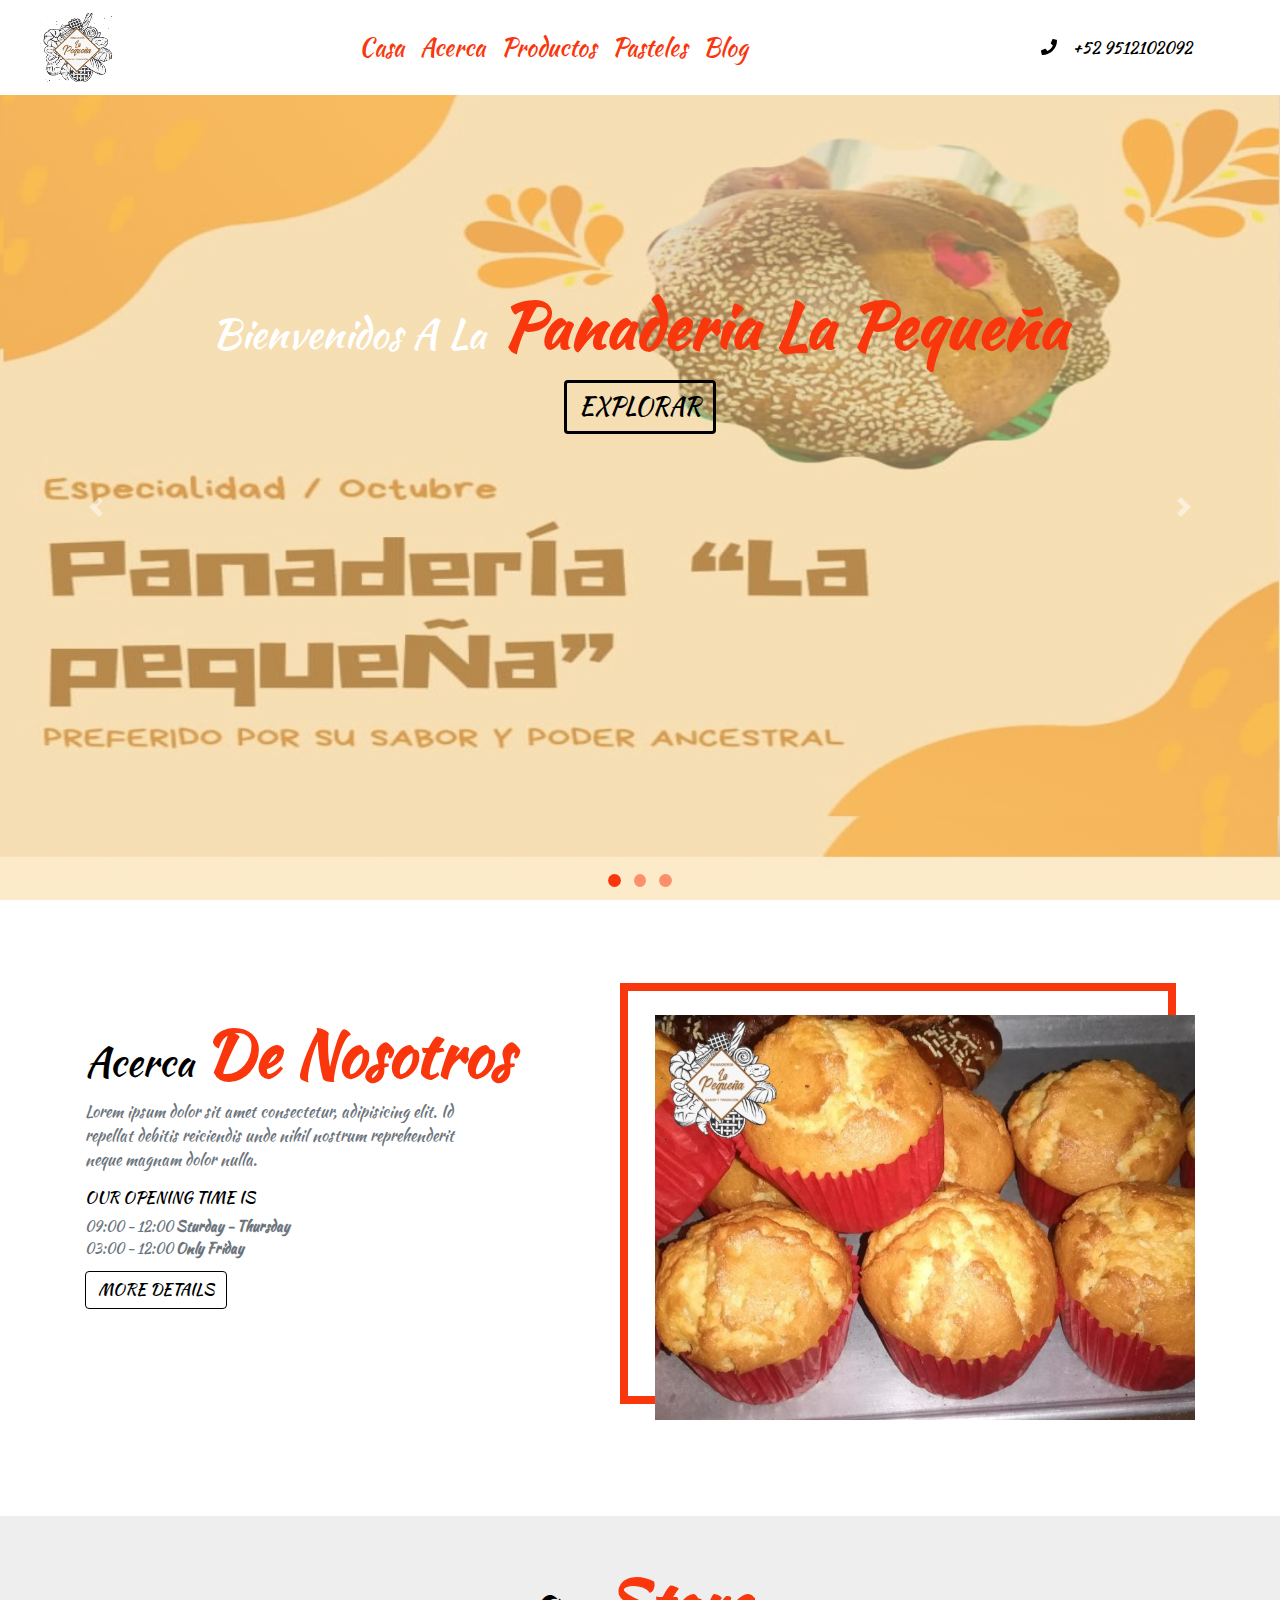
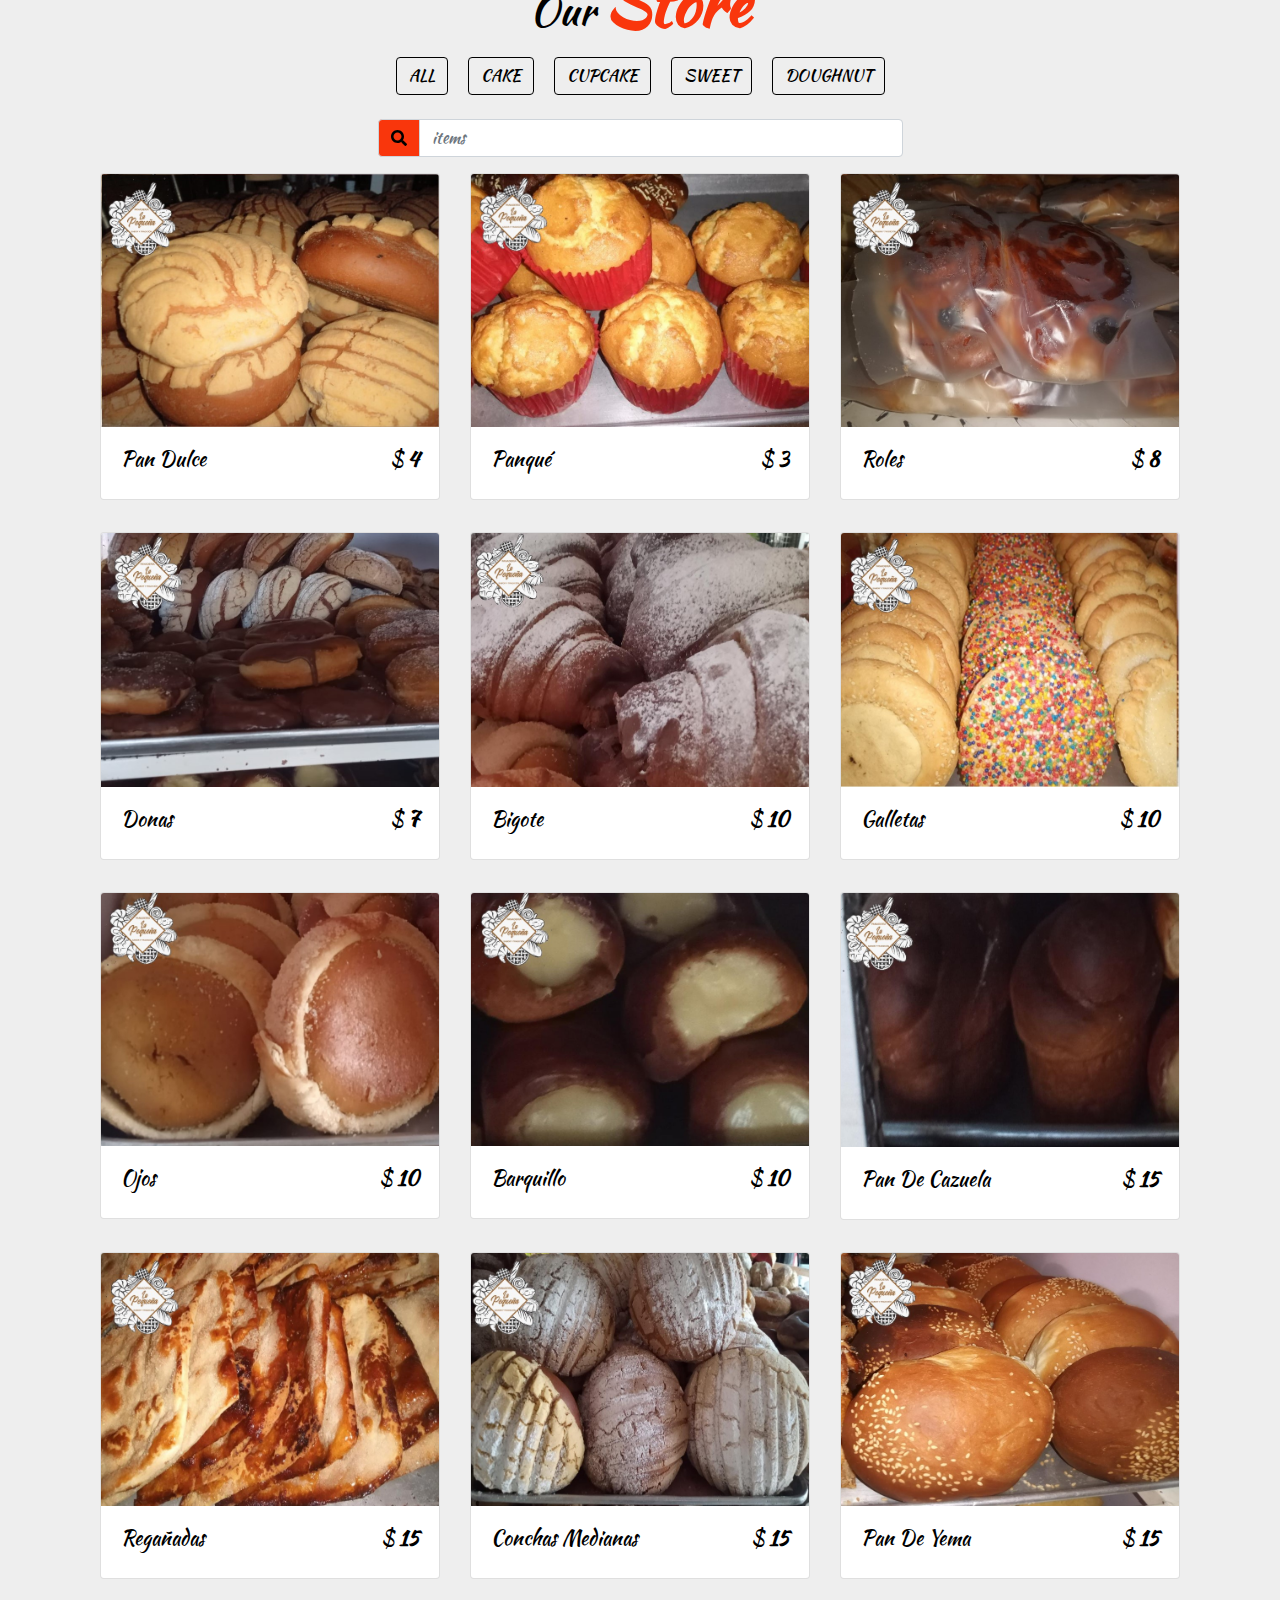
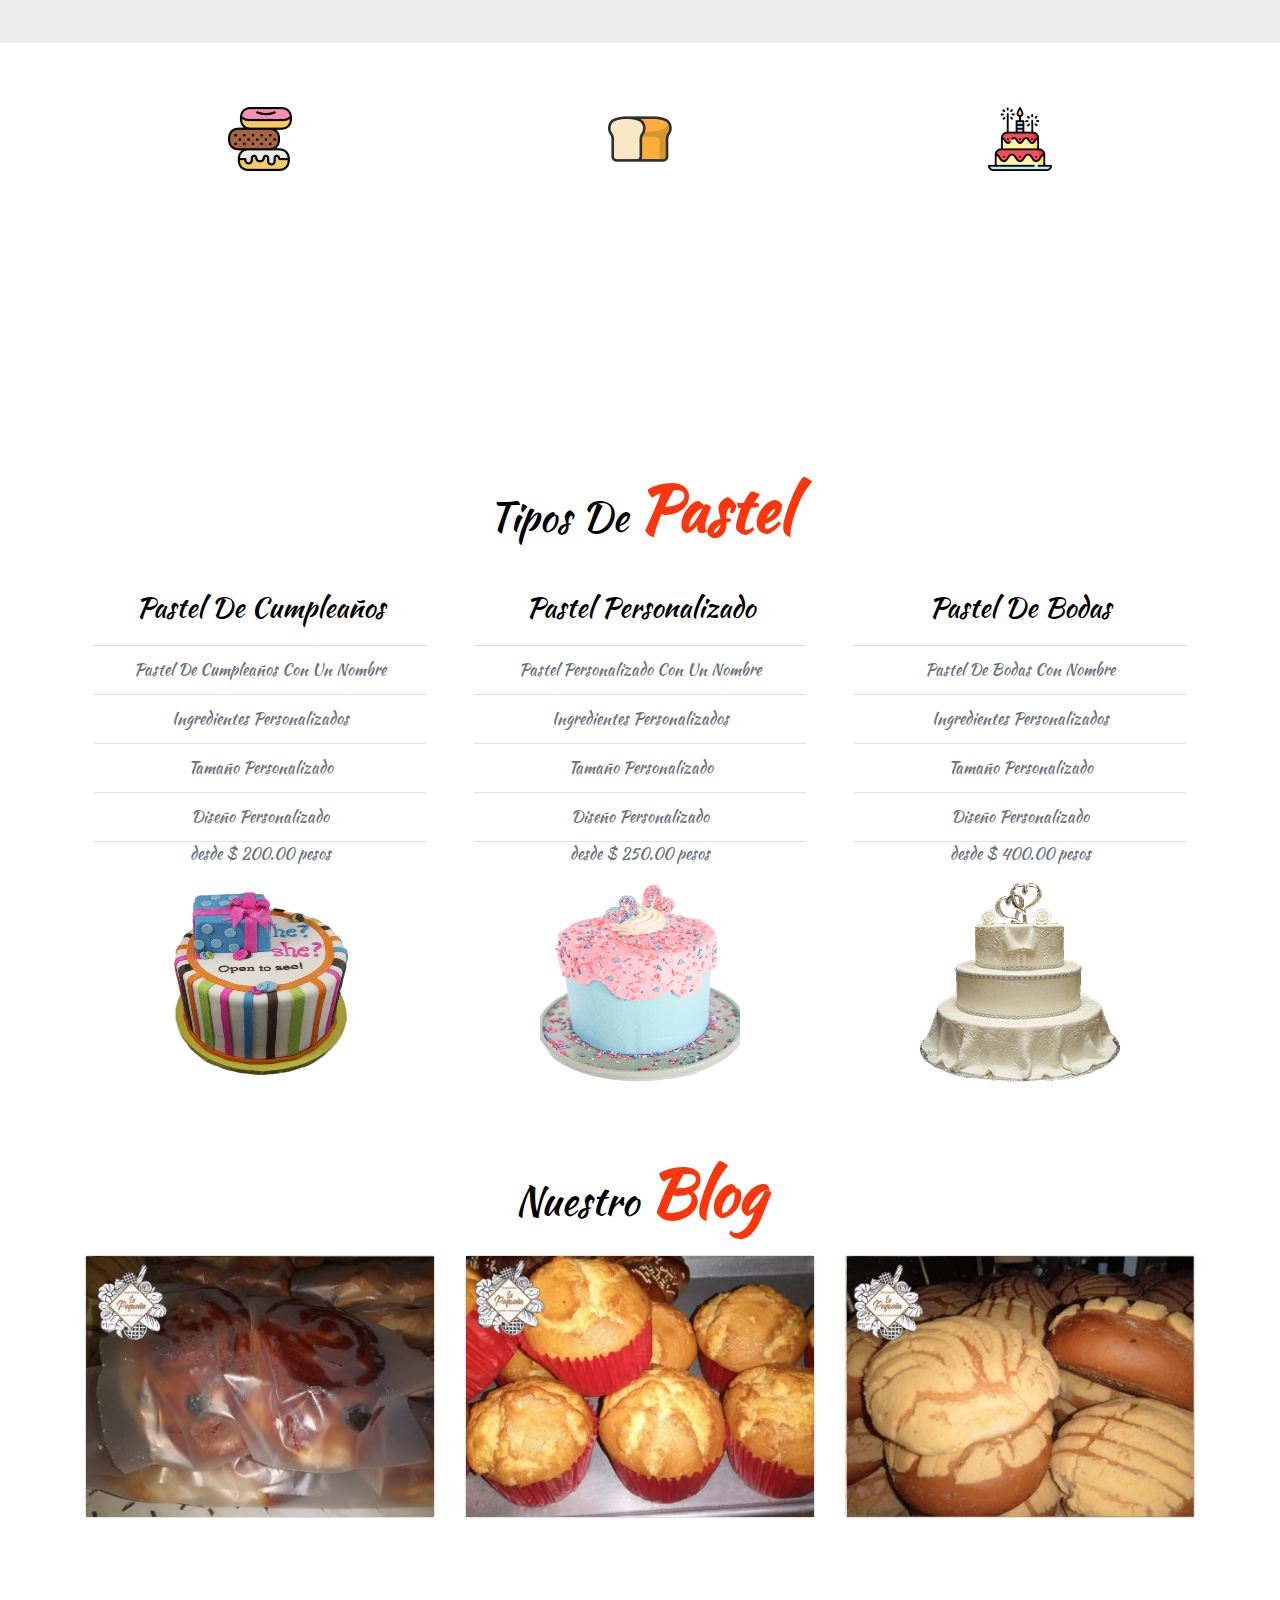
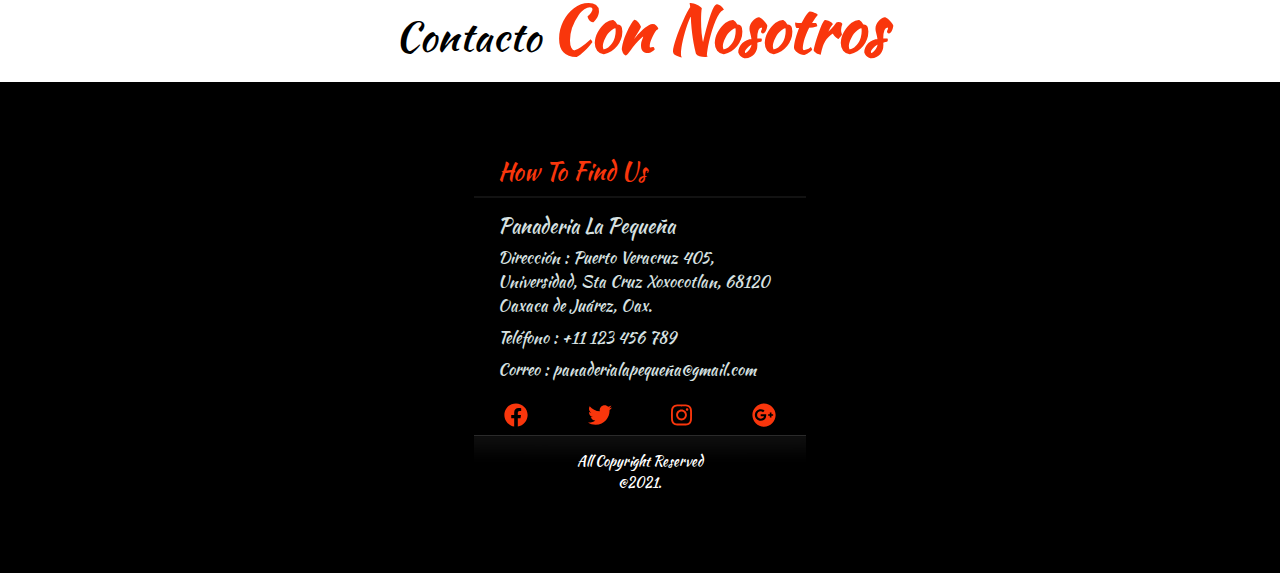
==== index.html @ 44297bb0 "URL de facebook" ====
<!DOCTYPE html>
<html lang="en">
<head>
    <meta charset="UTF-8">
    <meta name="viewport" content="width=device-width, initial-scale=1.0">
    <meta http-equiv="X-UA-Compatible" content="ie=edge">
    <title>Panaderia La Pequeña</title>
    <!--bootstrap css-->
    <link rel="stylesheet" href="css/bootstrap.min.css">
    <!--main css-->
    <link rel="stylesheet" href="css/main.css">
    <!--font awesome-->
    <script src="js/all.js"></script> 
</head>
<body>
    <header id="header">
        <!--navbar-->
        <nav class="navbar navbar-expand-lg mx-4">
            <!--logo-->
            <a href="#" class="navbar-brand">
                <!-- 
                    https://www.iconfinder.com/icons/2138186/baker_bakery_cupcake_dessert_food_icon
                -->
                <img src="images/logo.png" alt="main icon">
            </a>
             <!-- end of logo-->
            <button class="navbar-toggler" type="button" data-toggle="collapse" data-target="#myNavbar">
                <span class="toggler-icon">
                    <i class="fas fa-bars"></i>
                 </span>
            </button>
            <div class="collapse navbar-collapse" id="myNavbar">
                <!--menu-->
                <ul class="navbar-nav text-capitalize mx-auto" id="menu">
                     <li class="nav-item active">
                        <a href="#header" class="nav-link">Casa</a>
                    </li>
                     <li class="nav-item">
                        <a href="#about" class="nav-link">Acerca</a>
                    </li>
                     <li class="nav-item">
                        <a href="#store" class="nav-link">Productos</a>
                    </li>
                    <li class="nav-item">
                        <a href="#cakes" class="nav-link">Pasteles</a>
                    </li>
                    <li class="nav-item">
                        <a href="#blog" class="nav-link">Blog</a>
                    </li>
                    <li class="nav-item" id="sm-cart">
                        <a href="#" class="nav-link" data-toggle="modal" data-target="#cart-modal">cart</a>
                    </li>
                </ul>
                <!--end of menu-->
                <div class="nav-info-items d-none d-lg-flex">
                    <!--phone info-->
                    <div class="nav-info align-items-center d-flex justify-content-between mx-lg-5">
                        <span class="nav-icon mx-lg-3">
                            <i class="fas fa-phone"></i>
                        </span>
                        <p class="mb-0">+52 9512102092</p>
                    </div>
                    <!--end of phone info-->
                    <!--cart info-->
                 
                    <!--end of cart info-->
                </div>
            </div>
        </nav>
        <!--end of navbar-->
        <!--banner-->
        <div id="myCarousel" class="carousel slide" data-ride="carousel">
            <!--carousel indicators-->
            <ol class="carousel-indicators">
                <li data-target="#myCarousel" data-slide-to="0" class="active"></li>
                <li data-target="#myCarousel" data-slide-to="1"></li>
                <li data-target="#myCarousel" data-slide-to="2"></li>
            </ol>
            <!--carousel item-->
            <div class="carousel-inner">
                <div class="carousel-item max-height-1 active">
                    <div class="col-10 mx-auto text-center banner">
                        <h1 class="text-capitalize"> Bienvenidos a la<strong class="banner-title"> Panaderia la Pequeña</strong></h1>
                        <a href="#store" class="btn text-uppercase my-2 banner-link">Explorar</a>
                    </div>
                </div>
                <div class="carousel-item  max-height-2">
                    <div class="col-10 mx-auto text-center banner">
                        <h1 class="text-capitalize"> Bienvenidos a la<strong class="banner-title">Panaderia la Pequeña</strong></h1>
                        <a href="#store" class="btn text-uppercase my-2 banner-link">Explorar</a>
                    </div>   
                </div>
                <div class="carousel-item max-height-3">
                    <div class="col-10 mx-auto text-center banner">
                        <h1 class="text-capitalize"> Bienvenidos a la <strong class="banner-title">Panaderia la Pequeña</strong></h1>
                        <a href="#store" class="btn text-uppercase my-2 banner-link">Explorar</a>
                    </div>
                </div>
            </div>
            <!--carousel control-->
            <a href="#myCarousel" data-slide="prev" class="carousel-control-prev">
                <span class="carousel-control-prev-icon"></span>
            </a>
            <a href="#myCarousel" data-slide="next" class="carousel-control-next">
                <span class="carousel-control-next-icon"></span>
            </a>
        </div>
        <!--end of banner-->
    </header>
    <!--modal section-->
    <div class="modal fade" id="cart-modal">
        <div class="modal-dialog">
            <div class="modal-content">
                <div class="modal-header">
                    <h4 class="modal-title text-capitalize">first pay now</h4>
                    <button type="button" class="close" data-dismiss="modal">&times</button>
                </div>
                <div class="modal-body">
                    <!--cart-->
                    <div class="form-cart" id="cart">
                        <!--single cart item-->
                        <div class="cart-item d-flex justify-content-between text-capitalize my-3">
                            <img src="images-cart/cake-1.jpg" alt="" class="img-fluid rounded-circle">
                            <div class="item-text">
                                <p id="cart-item-title" class="font-weight-bold mb-0">cart item</p>
                                <span>$</span>
                                <span id="cart-item-price" class="cart-item-price mb-0">10.99</span>
                            </div>
                            <a href="#" id="cart-item-remove" class="cart-item-remove">
                                <i class="fas fa-trash"></i>
                            </a>
                        </div>
                        <!--end of single cart item-->
                        <!--single cart item-->
                        <div class="cart-item d-flex justify-content-between text-capitalize my-3">
                            <img src="images-cart/cupcake-1.jpg" alt="" class="img-fluid rounded-circle">
                            <div class="item-text">
                                <p id="cart-item-title" class="font-weight-bold mb-0">cart item</p>
                                <span>$</span>
                                <span id="cart-item-price" class="cart-item-price mb-0">10.99</span>
                            </div>
                            <a href="#" id="cart-item-remove" class="cart-item-remove">
                                <i class="fas fa-trash"></i>
                            </a>
                        </div>
                        <!--end of single cart item-->
                        <!--total price-->
                        <div class="cart-total-container d-flex justify-content-around
                        text-capitalize mt-5">
                            <h5> total </h5>
                            <h5> $ <strong id="cart-total" class="font-weight-bold"> 10.00 </strong></h5>
                        </div>
                        <!--end of total price-->
                        <!--cart button-->
                        <div class="cart-button-container mt-3 d-flex justify-content-between text-uppercase">
                            <a href="#" class="btn btn-black" id="clear-cart">clear cart
                            </a>
                            <a href="#" class="btn btn-pink" id="checkout">checkout
                            </a>
                        </div>
                        <!--end of cart button-->
                    </div>
                    <!--end of cart-->
                </div>
                <div class="modal-footer">
                    <button class="btn btn-pink" data-dismiss="modal">Close</button>
                </div>
            </div>
        </div>
    </div>
    <!--end of header-->
    <!--about section-->
<section class="about py-5" id="about">
    <div class="container">
        <div class="row">
            <div class="col-10 col-md-6 mx-auto my-5">
                <h1 class="text-capitalize"> Acerca <strong class="banner-title"> de Nosotros </strong></h1>
                <p class="text-muted w-75 letter-space"> Lorem ipsum dolor sit amet consectetur, adipisicing elit. Id repellat debitis reiciendis unde nihil nostrum reprehenderit neque magnam dolor nulla. </p>
                <div class="service-hour">
                    <h6 class="text-uppercase">our opening time is</h6>
                    <p class="mb-0 text-capitalize text-muted">09:00 - 12:00 <strong>sturday - thursday</strong></p>
                    <p class="mb-0 text-capitalize text-muted">03:00 - 12:00 <strong>only friday</strong></p>
                </div>
                <a href="about-details.html" class="btn btn-black text-uppercase">more details</a>
            </div>
            <div class="col-10 col-md-6 mx-auto my-5 align-self-center">
                <div class="about-image">
                    <img src="images/sweet-1.jpg" class="img-fluid" alt="">
                </div>
            </div>
        </div>
    </div>
</section>
<!--end of about section-->
<!--store section-->
<section class="store py-5 bg-gray" id="store">
    <div class="container">
        <!--section title-->
        <div class="row">
            <div class="col-10 text-center mx-auto col-md-6">
                <h1 class="text-capitalize"> our <strong class="banner-title"> store </strong></h1>
            </div>
        </div>
        <!--end od section title-->
        <!--filter button-->
        <div class="row">
            <div class="col-md-12">
                <!--filter buttons-->
                <div id="filters" class="button-group text-center">
                    <button class="btn btn-black text-uppercase m-2 active" data-filter="*">all</button>
                    <button class="btn btn-black text-uppercase m-2" data-filter=".cake">cake</button>
                    <button class="btn btn-black text-uppercase m-2" data-filter=".cupcake">cupcake</button>
                    <button class="btn btn-black text-uppercase m-2" data-filter=".sweet">sweet</button>
                    <button class="btn btn-black text-uppercase m-2" data-filter=".doughnut">doughnut</button>
                </div>
                <!--end of filter buttons-->
            </div>
        </div>
        <!--end os filter button-->
        <!--search box-->
        <div class="row col-10 mx-auto col-md-6">
            <div class="input-group mt-3">
                <div class="input-group-prepend">
                    <span class="input-group-text search-box" id="search-icon">
                        <i class="fas fa-search"></i>
                    </span>
                </div>
                <input type="text" class="form-control" placeholder="items" id="search-item">
            </div>
        </div>
        <!--end of search box-->
        <!--store items-->
        <div class="row">
            <div class="col-md-12">
                <div class="grid">
                    <!--single items-->
                    <div class="element-item col-12 col-md-6 col-lg-4 mx-auto my-3 cupcake">
                        <div class="card single-item">
                            <div class="img-container">
                                <a href="product-details.html">
                                    <img src="images/cupcake-1.jpg" class="card-img-top store-img" alt="">
                                </a>
                            </div>
                            <div class="card-body">
                                <div class="card-text text-capitalize d-flex justify-content-between">
                                    <h5 class="store-item-name">Pan dulce</h5>
                                    <h5 class="store-item-value">$ <strong id="store-item-price" class="font-weight-bold">4</strong></h5>
                                </div>
                            </div>
                        </div>
                    </div>
                    <!--end of single items-->
                    <!--single items-->
                    <div class="element-item col-12 col-md-6 col-lg-4 mx-auto my-3 sweet">
                        <div class="card single-item">
                            <div class="img-container">
                                <a href="product-details.html">
                                    <img src="images/sweet-1.jpg" class="card-img-top store-img" alt="">
                                </a>
                            </div>
                            <div class="card-body">
                                <div class="card-text text-capitalize d-flex justify-content-between">
                                    <h5 class="store-item-name">Panqué</h5>
                                    <h5 class="store-item-value">$ <strong id="store-item-price" class="font-weight-bold">3</strong></h5>
                                </div>
                            </div>
                        </div>
                    </div>
                    <!--end of single items-->
                    <!--single items-->
                    <div class="element-item col-12 col-md-6 col-lg-4 mx-auto my-3 cake">
                        <div class="card single-item">
                            <div class="img-container">
                                <a href="product-details.html">
                                    <img src="images/cake-1.jpg" class="card-img-top store-img" alt="">
                                </a>
                            </div>
                            <div class="card-body">
                                <div class="card-text text-capitalize d-flex justify-content-between">
                                    <h5 class="store-item-name">Roles</h5>
                                    <h5 class="store-item-value">$ <strong id="store-item-price" class="font-weight-bold">8</strong></h5>
                                </div>
                            </div>
                        </div>
                    </div>
                    <!--end of single items-->
                    <!--single items-->
                    <div class="element-item col-12 col-md-6 col-lg-4 mx-auto my-3 doughnut">
                        <div class="card single-item">
                            <div class="img-container">
                                <a href="product-details.html">
                                    <img src="images/doughnut-1.jpg" class="card-img-top store-img" alt="">
                                </a>
                            </div>
                            <div class="card-body">
                                <div class="card-text text-capitalize d-flex justify-content-between">
                                    <h5 class="store-item-name">Donas</h5>
                                    <h5 class="store-item-value">$ <strong id="store-item-price" class="font-weight-bold">7</strong></h5>
                                </div>
                            </div>
                        </div>
                    </div>
                    <!--end of single items-->
                    <!--single items-->
                    <div class="element-item col-12 col-md-6 col-lg-4 mx-auto my-3 cupcake">
                        <div class="card single-item">
                            <div class="img-container">
                                <a href="product-details.html">
                                    <img src="images/cupcake-2.jpg" class="card-img-top store-img" alt="">
                                </a>
                            </div>
                            <div class="card-body">
                                <div class="card-text text-capitalize d-flex justify-content-between">
                                    <h5 class="store-item-name">Bigote</h5>
                                    <h5 class="store-item-value">$ <strong id="store-item-price" class="font-weight-bold">10</strong></h5>
                                </div>
                            </div>
                        </div>
                    </div>
                    <!--end of single items-->
                    <!--single items-->
                    <div class="element-item col-12 col-md-6 col-lg-4 mx-auto my-3 sweet">
                        <div class="card single-item">
                            <div class="img-container">
                                <a href="product-details.html">
                                    <img src="images/sweet-2.jpg" class="card-img-top store-img" alt="">
                                </a>
                            </div>
                            <div class="card-body">
                                <div class="card-text text-capitalize d-flex justify-content-between">
                                    <h5 class="store-item-name">Galletas</h5>
                                    <h5 class="store-item-value">$ <strong id="store-item-price" class="font-weight-bold">10</strong></h5>
                                </div>
                            </div>
                        </div>
                    </div>
                    <!--end of single items-->
                    <!--single items-->
                    <div class="element-item col-12 col-md-6 col-lg-4 mx-auto my-3 cake">
                        <div class="card single-item">
                            <div class="img-container">
                                <a href="product-details.html">
                                    <img src="images/cake-2.jpg" class="card-img-top store-img" alt="">
                                </a>
                            </div>
                            <div class="card-body">
                                <div class="card-text text-capitalize d-flex justify-content-between">
                                    <h5 class="store-item-name">Ojos</h5>
                                    <h5 class="store-item-value">$ <strong id="store-item-price" class="font-weight-bold">10</strong></h5>
                                </div>
                            </div>
                        </div>
                    </div>
                    <!--end of single items-->
                    <!--single items-->
                    <div class="element-item col-12 col-md-6 col-lg-4 mx-auto my-3 doughnut">
                        <div class="card single-item">
                            <div class="img-container">
                                <a href="product-details.html">
                                    <img src="images/doughnut-2.jpg" class="card-img-top store-img" alt="">
                                </a>
                            </div>
                            <div class="card-body">
                                <div class="card-text text-capitalize d-flex justify-content-between">
                                    <h5 class="store-item-name">Barquillo</h5>
                                    <h5 class="store-item-value">$ <strong id="store-item-price" class="font-weight-bold">10</strong></h5>
                                </div>
                            </div>
                        </div>
                    </div>
                    <!--end of single items-->
                    <!--single items-->
                    <div class="element-item col-12 col-md-6 col-lg-4 mx-auto my-3 cupcake">
                        <div class="card single-item">
                            <div class="img-container">
                                <a href="product-details.html">
                                    <img src="images/cupcake-3.jpg" class="card-img-top store-img" alt="">
                                </a>
                            </div>
                            <div class="card-body">
                                <div class="card-text text-capitalize d-flex justify-content-between">
                                    <h5 class="store-item-name">Pan de Cazuela</h5>
                                    <h5 class="store-item-value">$ <strong id="store-item-price" class="font-weight-bold">15</strong></h5>
                                </div>
                            </div>
                        </div>
                    </div>
                    <!--end of single items-->
                    <!--single items-->
                    <div class="element-item col-12 col-md-6 col-lg-4 mx-auto my-3 sweet">
                        <div class="card single-item">
                            <div class="img-container">
                                <a href="product-details.html">
                                    <img src="images/sweet-3.jpg" class="card-img-top store-img" alt="">
                                </a>
                            </div>
                            <div class="card-body">
                                <div class="card-text text-capitalize d-flex justify-content-between">
                                    <h5 class="store-item-name">Regañadas</h5>
                                    <h5 class="store-item-value">$ <strong id="store-item-price" class="font-weight-bold">15</strong></h5>
                                </div>
                            </div>
                        </div>
                    </div>
                    <!--end of single items-->
                    <!--single items-->
                    <div class="element-item col-12 col-md-6 col-lg-4 mx-auto my-3 cake">
                        <div class="card single-item">
                            <div class="img-container">
                                <a href="product-details.html">
                                    <img src="images/cake-3.jpg" class="card-img-top store-img" alt="">
                                </a>
                            </div>
                            <div class="card-body">
                                <div class="card-text text-capitalize d-flex justify-content-between">
                                    <h5 class="store-item-name">Conchas Medianas</h5>
                                    <h5 class="store-item-value">$ <strong id="store-item-price" class="font-weight-bold">15</strong></h5>
                                </div>
                            </div>
                        </div>
                    </div>
                    <!--end of single items-->
                    <!--single items-->
                    <div class="element-item col-12 col-md-6 col-lg-4 mx-auto my-3 doughnut">
                        <div class="card single-item">
                            <div class="img-container">
                                <a href="product-details.html">
                                    <img src="images/doughnut-3.jpg" class="card-img-top store-img" alt="">
                                </a>
                            </div>
                            <div class="card-body">
                                <div class="card-text text-capitalize d-flex justify-content-between">
                                    <h5 class="store-item-name">pan de Yema</h5>
                                    <h5 class="store-item-value">$ <strong id="store-item-price" class="font-weight-bold">15</strong></h5>
                                </div>
                            </div>
                        </div>
                    </div>
                    <!--end of single items-->      
                </div>
            </div>              
        </div> 
        <!--end of store items-->
    </div>
</section>
<!--end of store section-->
<!--service section-->
<section class="services py-5" id="services">
    <div class="container">
        <div class="row">
            <!--single service-->
            <div class="col-md-4 text-center my-3">
                <!-- 
                    https://www.iconfinder.com/icons/63108/choco_cocos_cupcake_icon
                -->
                <img src="images/cupcake.png" alt="cupcake-icon">
                <h6 class="text-uppercase my-3 service-title">Rosquilla</h6>
                <p class="text-left mx-auto w-75 service-text">
                    La rosquilla es un tipo de reposteria 100% Oaxaqueño que es conocido como "Dona" que es el gusto de los clientes que la consumen.
                </p>
            </div>
            <!--end of single service-->
            <!--single service-->
            <div class="col-md-4 text-center my-3">
                <!-- 
                    https://www.iconfinder.com/icons/2138191/baker_bakery_bread_dessert_food_icon
                -->
                <img src="images/bread.png" alt="bread-icon">
                <h6 class="text-uppercase my-3 service-title">Pan de Molde</h6>
                <p class="text-left mx-auto w-75 service-text">
                    Conocido como "Pan de Caja" Es un pan integral que se caracteriza por tener una textura muy blanda y cortados en rebanadas y echas 100% casero.
                </p>
            </div>
            <!--end of single service-->
            <!--single service-->
            <div class="col-md-4 text-center my-3">
                <!-- 
                    https://www.iconfinder.com/icons/3348/candy_icon
                -->
                <img src="images/candy.png" alt="candy-icon">
                <h6 class="text-uppercase my-3 service-title">Pastel</h6>
                <p class="text-left mx-auto w-75 service-text">
                    También se hace pasteles al gusto del cliente y diferentes gustos y por su delicioso sabor
                </p>
            </div>
            <!--end of single service-->
        </div>
    </div>
</section>
<!--end of service section-->
<!--order cake section-->
<section class="cakes py-5" id="cakes">
    <div class="container">
        <!--section title-->
        <div class="row">
            <div class="col-10 text-center mx-auto col-md-6">
                <h1 class="text-capitalize"> Tipos de <strong class="banner-title"> Pastel </strong></h1>
            </div>
        </div>
        <!--end of section title-->
        <div class="row">
            <!--single cake-->
            <div class="col-11 mx-auto col-md-6 col-lg-4 my-4 text-capitalize text-center px-4">
                <ul class="list-group list-group-flush">
                    <li class="list-group-item"><h3>Pastel de cumpleaños</h3></li>
                    <li class="list-group-item text-muted">Pastel De Cumpleaños Con Un Nombre</li>
                    <li class="list-group-item text-muted">Ingredientes Personalizados</li>
                    <li class="list-group-item text-muted">Tamaño Personalizado</li>
                    <li class="list-group-item text-muted">Diseño Personalizado</li>
                </ul>
                <p class="text-lowercase text-muted">Desde $ 200.00 Pesos</p>
                <img src="images/trans-1.png" class="img-fluid" alt="birthday-cake">
            </div>
            <!--end of single cake-->
            <!--single cake-->
            <div class="col-11 mx-auto col-md-6 col-lg-4 my-4 text-capitalize text-center px-4">
                <ul class="list-group list-group-flush">
                    <li class="list-group-item"><h3>Pastel Personalizado</h3></li>
                    <li class="list-group-item text-muted">Pastel Personalizado Con Un Nombre</li>
                    <li class="list-group-item text-muted">Ingredientes Personalizados</li>
                    <li class="list-group-item text-muted">Tamaño Personalizado</li>
                    <li class="list-group-item text-muted">Diseño Personalizado</li>
                </ul>
                <p class="text-lowercase text-muted">Desde $ 250.00 Pesos</p>
                <img src="images/trans-2.png" class="img-fluid" alt="custom-cake">
            </div>
            <!--end of single cake-->
            <!--single cake-->
            <div class="col-11 mx-auto col-md-6 col-lg-4 my-4 text-capitalize text-center px-4">
                <ul class="list-group list-group-flush">
                    <li class="list-group-item"><h3>Pastel De Bodas</h3></li>
                    <li class="list-group-item  text-muted">Pastel De Bodas Con Nombre</li>
                    <li class="list-group-item text-muted">Ingredientes Personalizados</li>
                    <li class="list-group-item text-muted">Tamaño Personalizado</li>
                    <li class="list-group-item text-muted">Diseño Personalizado</li>
                </ul>
                <p class="text-lowercase text-muted">Desde $ 400.00 Pesos</p>
                <img src="images/trans-3.png" class="img-fluid" alt="wedding-cake">
            </div>
            <!--end of single cake-->
        </div>
    </div>
</section>
<!--end of order cake section-->
<!--blog section-->
<section class="blog pb-5" id="blog">
    <div class="container">
        <!--section title-->
        <div class="row">
            <div class="col-10 text-center mx-auto col-md-6">
                <h1 class="text-capitalize"> Nuestro <strong class="banner-title"> Blog </strong></h1>
            </div>
        </div>
        <!--end of section title-->
        <div class="row">
            <!--single blog-->
            <div class="col-md-4 py-3">
                <div class="card">
                    <a href="blog.html">
                        <div class="blog-img">
                            <img src="images/cake-1.jpg" alt="" class="img-top img-fluid blog-image">
                            <div class="blog-text text-center py-4">
                                <h4 class="text-capitalize">blog-title</h4>
                                <p>Lorem, ipsum dolor sit amet consectetur adipisicing elit. Quibusdam, porro!</p>
                                <div class="crumbs">
                                    <nav aria-level="breadcrumb" class="breadcrumb-items">
                                        <ol class="breadcrumb">
                                            <li class="breadcrumb-item"><span id="date">june 18, 2020</apan></li>
                                            <li class="breadcrumb-item"><span id="comments">comments</apan></li>
                                        </ol>
                                    </nav>
                                </div>
                            </div>
                        </div>
                    </a>
                </div>
            </div>
            <!--end of single blog-->
            <!--single blog-->
            <div class="col-md-4 py-3">
                <div class="card">
                    <a href="blog.html">
                        <div class="blog-img">
                            <img src="images/sweet-1.jpg" alt="" class="img-top img-fluid blog-image">
                            <div class="blog-text text-center py-4">
                                <h5 class="text-capitalize">blog-title</h5>
                                <p>Lorem, ipsum dolor sit amet consectetur adipisicing elit. Quibusdam, porro!</p>
                                <div class="crumbs">
                                    <nav aria-level="breadcrumb" class="breadcrumb-items">
                                        <ol class="breadcrumb">
                                            <li class="breadcrumb-item"><span id="date">june 18, 2020</apan></li>
                                            <li class="breadcrumb-item"><span id="comments">comments</apan></li>
                                        </ol>
                                    </nav>
                                </div>
                            </div>
                        </div>
                    </a>
                </div>
            </div>
            <!--end of single blog-->
            <!--single blog-->
            <div class="col-md-4 py-3">
                <div class="card">
                    <a href="blog.html">
                        <div class="blog-img">
                            <img src="images/cupcake-1.jpg" alt="" class="img-top img-fluid blog-image">
                            <div class="blog-text text-center py-4">
                                <h5 class="text-capitalize">blog-title</h5>
                                <p>Lorem, ipsum dolor sit amet consectetur adipisicing elit. Quibusdam, porro!</p>
                                <div class="crumbs">
                                    <nav aria-level="breadcrumb" class="breadcrumb-items">
                                        <ol class="breadcrumb">
                                            <li class="breadcrumb-item"><span id="date">june 18, 2020</apan></li>
                                            <li class="breadcrumb-item"><span id="comments">comments</apan></li>
                                        </ol>
                                    </nav>
                                </div>
                            </div>
                        </div>
                    </a>
                </div>
            </div>
            <!--end of single blog-->
        </div>
    </div>
</section>
<!--end of blog section-->
<!--contact section-->
<section class="map py-2">
    <div class="container">
        <div class="row">
            <!--section title-->
            <div class="col-10 mx-auto d-flex justify-content-center align-items-center">
                <h1 class="text-capitalize"> Contacto <strong class="banner-title"> Con Nosotros </strong></h1>
            </div>
            <!--end of section title-->
        </div>
        <div class="row">
            <div class="col-md-12 col-sm-12">
            </div>
        </div>
    </div>
</section>
<section class="contact py-5">
    <div class="container">
        <div class="row">
            <div class="col-lg-4 col-md-4 col-sm-12 px-4 py-3">
                
                <div class="card">
                    <div class="card-body">
                        <div class="form">
                        </div>
                    </div>
                </div>
            </div>
            <div class="col-lg-4 col-md-4 col-sm-12 px-4 py-3">
                <h4 class="text-capitalize text-pink px-4">how to find us</h4>
                <!--contact info-->
                <div class="contact-details px-4">
                    <dl>
                        <dt><h5 class="mt-3">Panaderia La Pequeña</h5></dt>
                        <dd>Dirección : Puerto Veracruz 405, Universidad, Sta Cruz Xoxocotlan, 68120 Oaxaca de Juárez, Oax.</dd>
                        <dd>Teléfono : +11 123 456 789</dd>
                        <dd>Correo : panaderialapequeña@gmail.com</dd>
                    </dl>
                </div>
                <div class="d-flex justify-content-around">
                    <a href="https://www.facebook.com/lapeque.panaderia.geo" class="contact-icon">
                        <i class="fab fa-facebook"></i>
                    </a>
                    <a href="#" class="contact-icon">
                        <i class="fab fa-twitter"></i>
                    </a>
                    <a href="#" class="contact-icon">
                        <i class="fab fa-instagram"></i>
                    </a>
                    <a href="#" class="contact-icon">
                        <i class="fab fa-google-plus"></i>
                    </a>
                </div>
                <!--end of contact info-->
        
<!--end of contact section-->
<!--footer-->
<footer class="footer">
    <div class="container-fluid">
        <div class="row">
            <div class="col-8 mx-auto text-center">
                <p class="mb-0 p-3 text-capitalize">all copyright reserved @2021.</p>
            </div>
        </div>
    </div>
</footer>
<!--end of footer-->
<!--jquery-->
<script src="js/jquery-3.3.1.min.js"></script>
<!--bootstrap js-->
<script src="js/bootstrap.bundle.min.js"></script>
<!--main js-->
<script src="js/main.js"></script>
<!--isotop filtering js-->
<script src="js/isotope.min.js"></script>
<script>
    var $grid = $('.grid').isotope({
      itemSelector: '.element-item',
      layoutMode: 'fitRows'
    });
    var filterFns = {
      numberGreaterThan50: function() {
        var number = $(this).find('.number').text();
        return parseInt( number, 10 ) > 50;
      },
      ium: function() {
        var name = $(this).find('.name').text();
        return name.match( /ium$/ );
      }
    };
    $filters = $('#filters').on( 'click', 'button', function() {
      var $this = $( this );
      var filterValue;
      if ( $this.is('.is-checked') ) {
        filterValue = '*';
      } else {
        filterValue = $this.attr('data-filter');
        $filters.find('.is-checked').removeClass('is-checked');
      }
      filterValue = filterFns[ filterValue ] || filterValue;
      $grid.isotope({ filter: filterValue });
    });
</script>
</body>
</html>
---- css/main.css ----
/*===============google fonts===============*/
@import url("https://fonts.googleapis.com/css?family=Kaushan+Script");

:root{
    --mainPink: #F9360C;
    --mainWhite: #fff;
    --mainBlack: #000;
    --mainGray: rgb(238, 238, 238);
    --mainYellow: rgb(249, 214, 148);
    --yellowTrans: rgb(249, 214, 148, 0.5);

}
body{
    font-family: 'Kaushan Script', cursive;
    background: var(--mainWhite);
    color: var(--mainBlack);
}
/*============global styles=============*/
.bg-pink{
    background: var(--mainPink);
}
.text-pink{
    color: var(--mainPink);
}
.bg-gray{
    background: var(--mainGray)
}
.btn-pink{
    color: var(--mainPink) !important;
    border-color: var(--mainPink) !important;
}
.btn-pink:hover{
    color: var(--mainBlack) !important;
    background: var(--mainPink) !important;
}
.btn-black{
    color: var(--mainBlack) !important;
    border-color: var(--mainBlack) !important;
}
.btn-black:hover{
    color: var(--mainPink) !important;
    background: var(--mainBlack) !important;
}
.border-radius-1{
    border-radius: 1rem;
}
/*============end of global styles=============*/
/*============navbar style=============*/
.navbar-toggler{
    outline: none !important;
}
.toggler-icon{
    font-size: 2.5rem;
    color: var(--mainPink);
}
.nav-link{
    color: var(--mainPink);
    transition: all 1s ease-in-out;
    font-size: 1.5rem;
}
.nav-link:hover{
    color: var(--mainBlack);
}
/*============end of navbar style==============*/
/*============cart style============*/
.cart-info{
    border: 0.1rem solid var(--mainBlack);
    border-radius: 0.25rem;
    color: var(--mainBlack);
    padding: 0.4rem 0.6rem;
    cursor: pointer;
    position: relative;
}
.cart-info:hover{
    border-color: var(--mainPink);
    background-color: var(--mainPink);
    color: var(--mainWhite);
}
.cart-info_icon{
    color: var(--mainBlack);
    cursor: pointer;
}
.cart-info:hover .cart-info_icon{
    color: var(--mainWhite);
}
/*===========end of cart style==============*/
/*===========banner==============*/
.max-height-1{
    min-height: calc(100vh - 76px);
    background: linear-gradient(var(--yellowTrans), var(--yellowTrans)), url(../images/headerBcg-01.jpg);
    background-size: cover;
    background-position: center;
    background-attachment: fixed;
    background-repeat: no-repeat;
    position: relative;
}
.max-height-2{
    min-height: calc(100vh - 76px);
    background: linear-gradient(var(--yellowTrans), var(--yellowTrans)), url(../images/headerBcg-02.jpg);
    background-size: cover;
    background-position: center;
    background-attachment: fixed;
    background-repeat: no-repeat;
    position: relative;
}
.max-height-3{
    min-height: calc(100vh - 76px);
    background: linear-gradient(var(--yellowTrans), var(--yellowTrans)), url(../images/headerBcg-03.jpg);
    background-size: cover;
    background-position: center;
    background-attachment: fixed;
    background-repeat: no-repeat;
    position: relative;
}
.carousel-indicators li{
    width: 0.8rem;
    height: 0.8rem;
    background-color: var(--mainPink);
    border-radius: 50%;
    margin: 0.4rem;
}
.banner{
    color: var(--mainWhite);
    padding: 12rem 0;
}
.banner-title{
    color: var(--mainPink);
    font-size: 4rem;
}
.banner-link{
    color: var(--mainBlack);
    border: 0.2rem solid var(--mainBlack);
    font-size: 1.5rem;
}
.banner-link:hover{
    background: var(--mainBlack);
    color: var(--mainPink);
}
@media (min-width: 320px) and (max-width: 575px) {
    .max-height-1, .max-height-2, .max-height-3 {
        min-height: calc(20vh);
        max-width: 100%;
    }
    .banner {
        padding: 10rem 0;
    }
    h1{
        font-size: 1rem;
    }
    .banner-title{
        font-size: 2rem !important;
    }
    .banner-link {
        font-size: 0.8rem;
    }
}
@media (min-width: 576px) and (max-width: 767px) {
    h1{
        font-size: 1.5rem;
    }
    .banner-title{
        font-size: 2.5rem !important;
    }
    .banner-link {
        font-size: 1rem;
    }
    .banner {
        padding: 9rem 0;
    }
    .max-height-1, .max-height-2, .max-height-3 {
        min-height: calc(50vh);
        max-width: 100%;
    }
    .carousel-indicators li{
        width: 0.5rem;
        height: 0.5rem;
        margin: 0.3rem;
    }

}
@media (min-width: 768px) and (max-width: 991px) {
    .max-height-1, .max-height-2, .max-height-3 {
        min-height: calc(60vh);
        max-width: 100%;
    }
    .banner {
        padding: 13rem 0;
    }
}
@media (min-width: 992px) and (max-width: 1200px) {
    .max-height-1, .max-height-2, .max-height-3 {
        min-height: calc(70vh);
        max-width: 100%;
    }
    .banner {
        padding: 24rem 0;
    }
}

/*==============end of banner============*/

/*==============cart==============*/
.cart{
    position: absolute;
    background: rgba(255, 255, 255, 0.4);
    color: var(--mainBlack);
    min-height: 10rem;
    top: 56px;
    right: -88px;
    transition: all 0.3s ease-in-out;
    width: 0;
    overflow: hidden;
    z-index: 1;
}
.show-cart{
    width: 18rem;
    padding: 2rem 1.5rem;
    transform: rotateY(-360deg);
}
.form-cart{
	padding: 2rem 3rem;
	background: var(--mainGray);
	border-radius: 0.5rem;
}
.cart-item{
    transition: all 2s ease-in-out;
}
.cart-item-remove{
    color: var(--mainPink);
    transition: all 1s ease-in-out;
}
.cart-item-remove:hover{
    transform: scale(1.1);
    color: var(--mainBlack);
}
.cart-item-price{
    font-size: 0.8rem;
}
#sm-cart{
    display: none;
}

@media only screen and (max-width: 991px) {
    #sm-cart{
        display: block !important;
    }
}
@media only screen and (max-width: 400px) {
    .form-cart{
        padding: 1rem 2rem;
    }
    .form-cart .cart-button-container .btn{
        padding: 0.6rem;
        font-size: 0.8rem;
    }
}


/*============end of cart=============*/
/*============about===========*/
.about-image{
    position: relative;
}
.about-image::before{
    content: '';
    position: absolute;
    top: -1.5rem;
    left: -1.7rem;
    width: 100%;
    height: 100%;
    outline: 0.5rem solid var(--mainPink);
    z-index: -1;
    transition: all 1s linear;
}
.about-image:hover::before{
    top: 0;
    left: 0;
}
.service-hour{
    color: var(--mainBlack);
    font-size: 0.9rem;
    padding-bottom: 0.8rem;
}

/*=============end of about============*/
/*===========store===========*/
.search-box{
    background: var(--mainPink);
    color: var(--mainBlack);
}
.single-item{
    transition: all 0.3 linear;
}
.single-item:hover{
    box-shadow: 0 10px 15px rgb(0, 0, 0);
}
.img-container{
    position: relative;
    cursor: pointer;
    overflow: hidden;
}
.store-img{
    transition: all 1s ease-in-out;
}
.img-container:hover .store-img{
    transform: scale(1.2);
}
.store-item-icon{
    position: absolute;
    bottom: 0;
    right: 0;
    padding: 0.75rem;
    background: var(--mainPink);
    border-top-left-radius: 1rem;
    transition: all 1s ease-in-out;
    transform: translate(100%, 100%);
}
.img-container:hover .store-item-icon{
    transform: translate(0, 0);
}
.store-item-icon:hover{
    color: var(--mainWhite);
}
/*============end of store============*/
/*============services============*/
.services{
    background: linear-gradient(rgba(0, 0, 0, 0.6), rgba(0, 0, 0, 0.6)), url("../images/servicesBcg.jpg");
    background-size: cover;
    background-position: center;
    background-repeat: no-repeat;
    background-attachment: fixed;
    color: var(--mainWhite);
}
.service-title{
    letter-spacing: 0.5rem;
}
.service-text{
    word-spacing: 0.5rem;
}
/*==========end of service==========*/
/*==========blog===========*/
.blog{
    font-size: 0.95rem;
}
.blog-img{
    position: relative;
    cursor: pointer;
    overflow: hidden;
}
.blog-image{
    transition: all 1s ease-in-out;
}
.blog-img:hover .blog-image{
    transform: scale(1.2);
}
.blog-text{
    position: absolute;
    bottom: 0;
    padding: 0.75rem;
    background: var(--mainPink);
    transition: all 1s ease-in-out;
    transform: translate(100%, 100%);
}
.blog-img:hover .blog-text{
    transform: translate(0, 0);
}
.blog a{
    color: var(--mainBlack);
}
.blog-ico .badge{
    text-transform: capitalize;
    font-size: 1rem;
    padding: 0.6rem;
    cursor: pointer;
    margin: 0.2rem;
}
.blog-ico .badge-primary{
    background: var(--mainPink);
    color: var(--mainBlack);
}
/*===========end of blog===========*/
/*===========contact===========*/
.contact{
    background: var(--mainBlack);
    color: #D7E1E1;
}
.contact-icon{
    font-size: 1.5rem;
    transition: all 0.3 ease-in-out;
    color: var(--mainPink);
}
.contact-icon:hover{
    color: var(--mainblack);
}
.contact .card{
    background: var(--mainBlack);
    border-radius: 0;
}
.contact .form-control{
    background: var(--mainBlack);
}
.contact h4{
    background: url(../images/h1_bg.png) left bottom repeat-x;
    padding: 0.7rem 0rem;
}
@media only screen and (max-width: 571px) {
    .map{
        padding: 0rem;
    }
} 
/*===========end of contact section===========*/
/*===========footer===========*/
.footer{
    background: var(--mainBlack);
    color: var(--mainWhite);
    background-image: url(../images/bottline_bg.png);
    background-repeat: no-repeat;
    background-position: top;
    font-size: 0.9rem;
}
/*============end of footer===========*/
/*============about-details.html page styles===========*/
.about-bcg{
    background: url(../images/banner.jpg);
    background-position: center;
    background-size: cover;
    background-repeat: no-repeat;
    padding: 6rem 0rem;
}
.crumbs{
    position: relative;
}
.crumbs .breadcrumb-items{
    display: inline-block;
}
.crumbs .breadcrumb {
    margin-bottom: 0;
    border-radius: 0;
    padding: 0;
    background-color: transparent;
}
.crumbs .breadcrumb a{
    color: var(--mainBlack);
    text-transform: capitalize;
    font-size: 1rem;
}
.crumbs .breadcrumb a:hover{
    color: var(--mainPink);
    padding-bottom: 0.5rem;
    text-decoration: none;
    border-bottom: 3px solid var(--mainPink);
}
.team .card{
    margin: 1rem;
}
.contact-info{
    font-size: 0.9rem;
}
.review .svg-inline--fa.fa-w-18 {
    width: 0.9rem;
}
.owl-theme .owl-dots .owl-dot.active span, .owl-theme .owl-dots .owl-dot:hover span {
    background: var(--mainPink)!important;
}
/*============end of about-details.html page styles===========*/
/*============blog.html page styles============*/
.blog-content p{
    word-spacing: 0.1rem;
    text-align: justify;
}
/*============end of blog.html page styles============*/
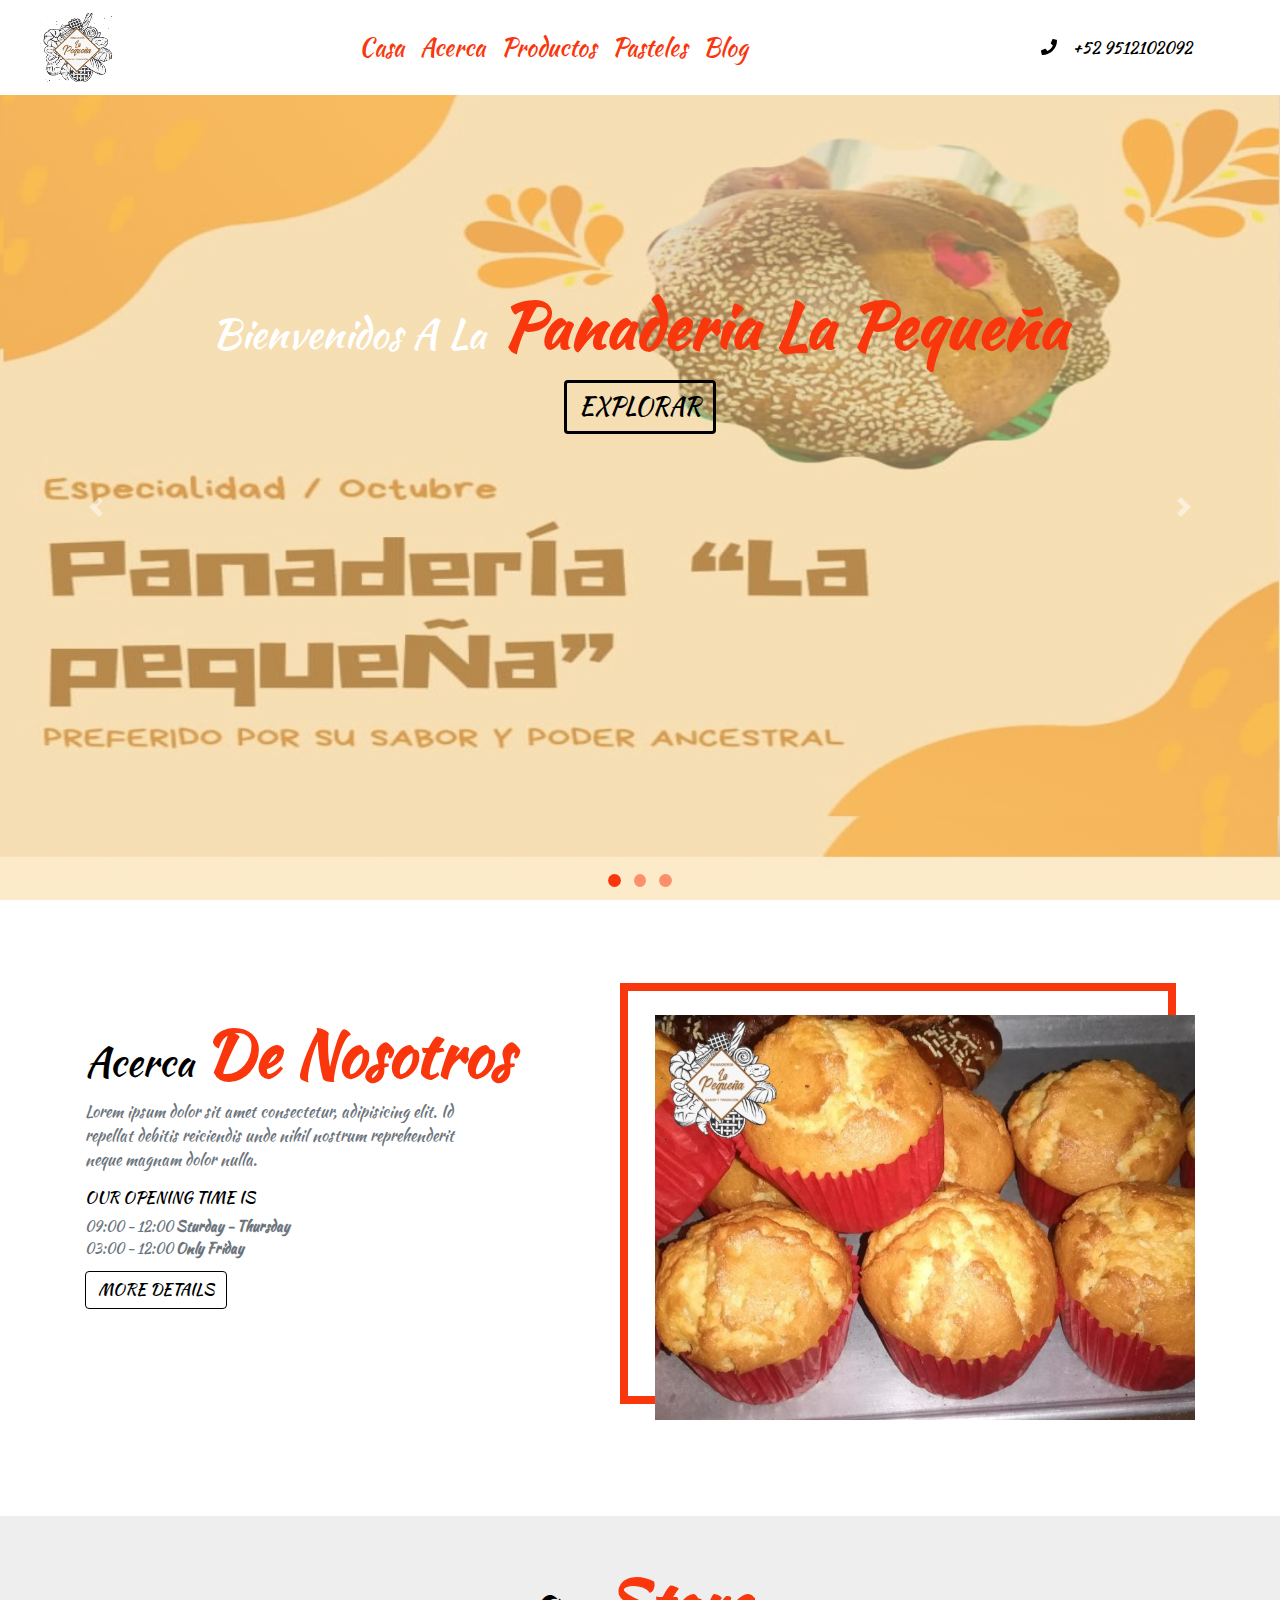
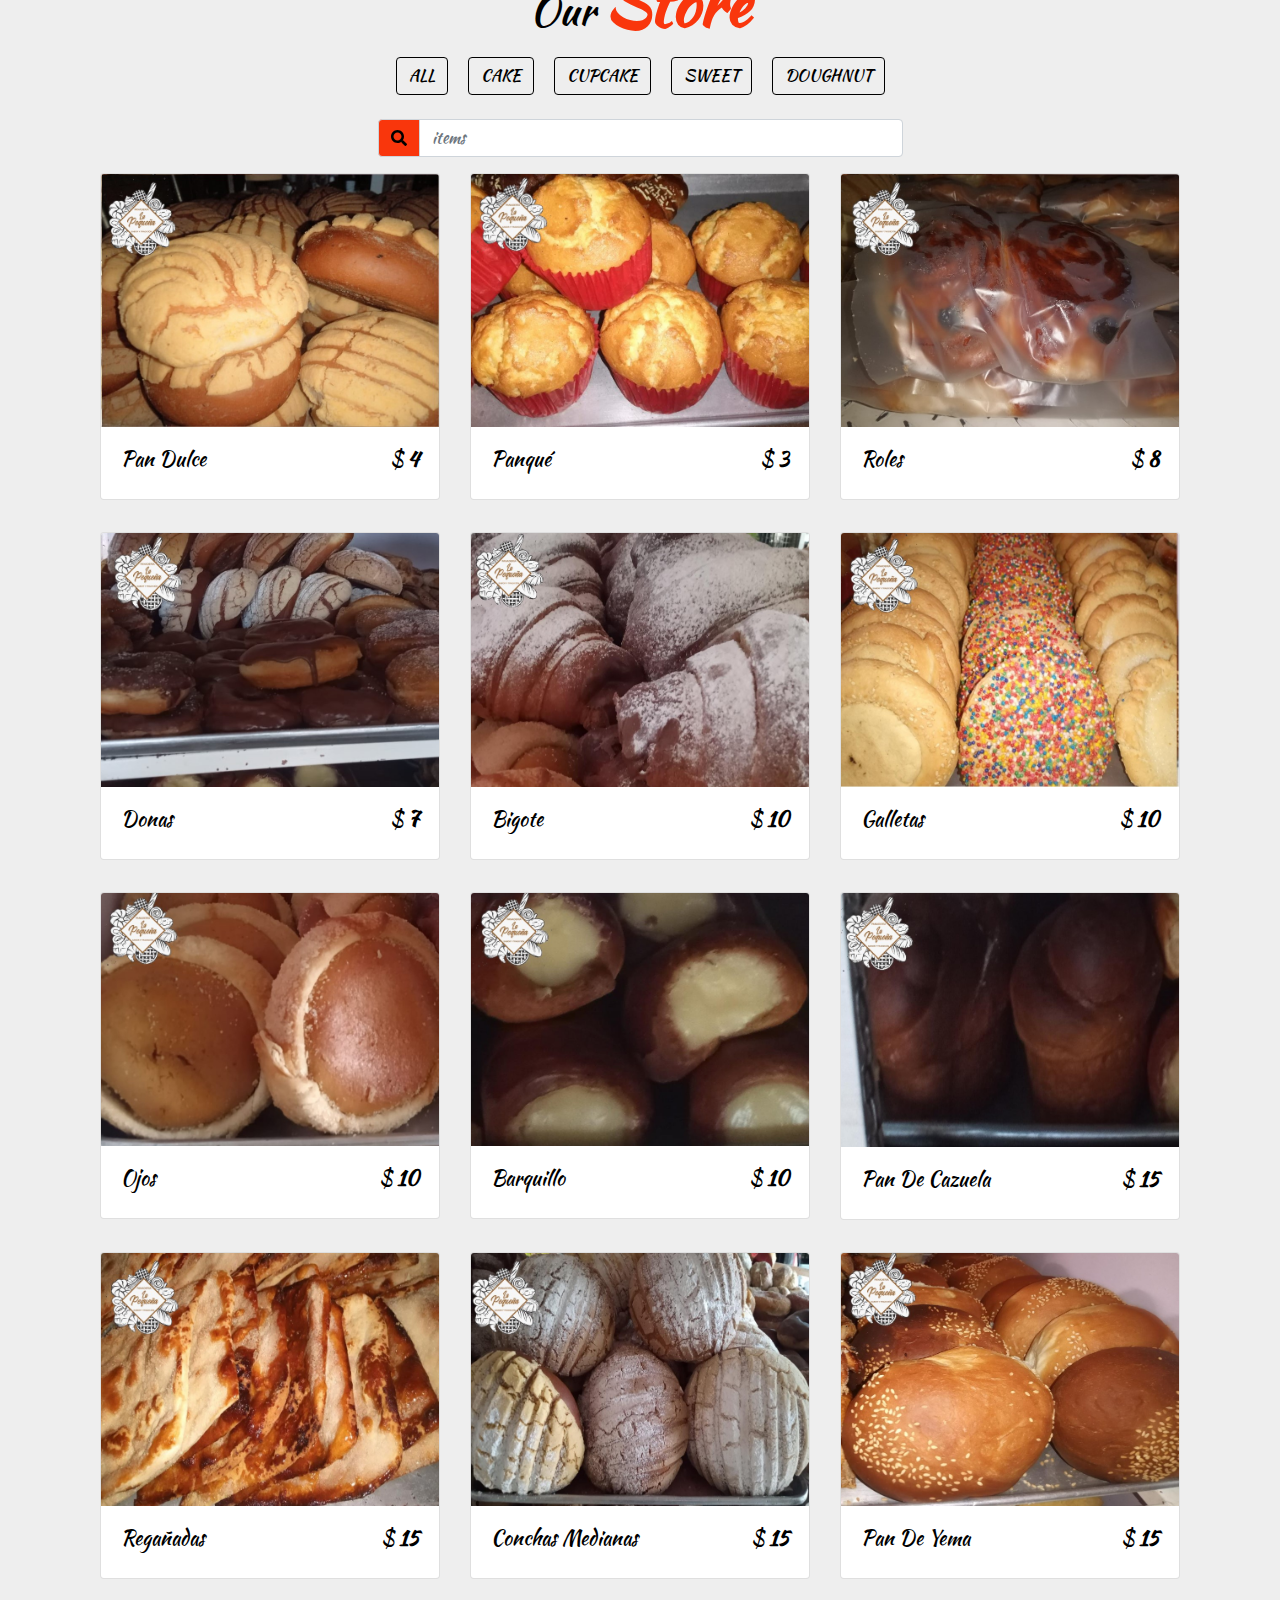
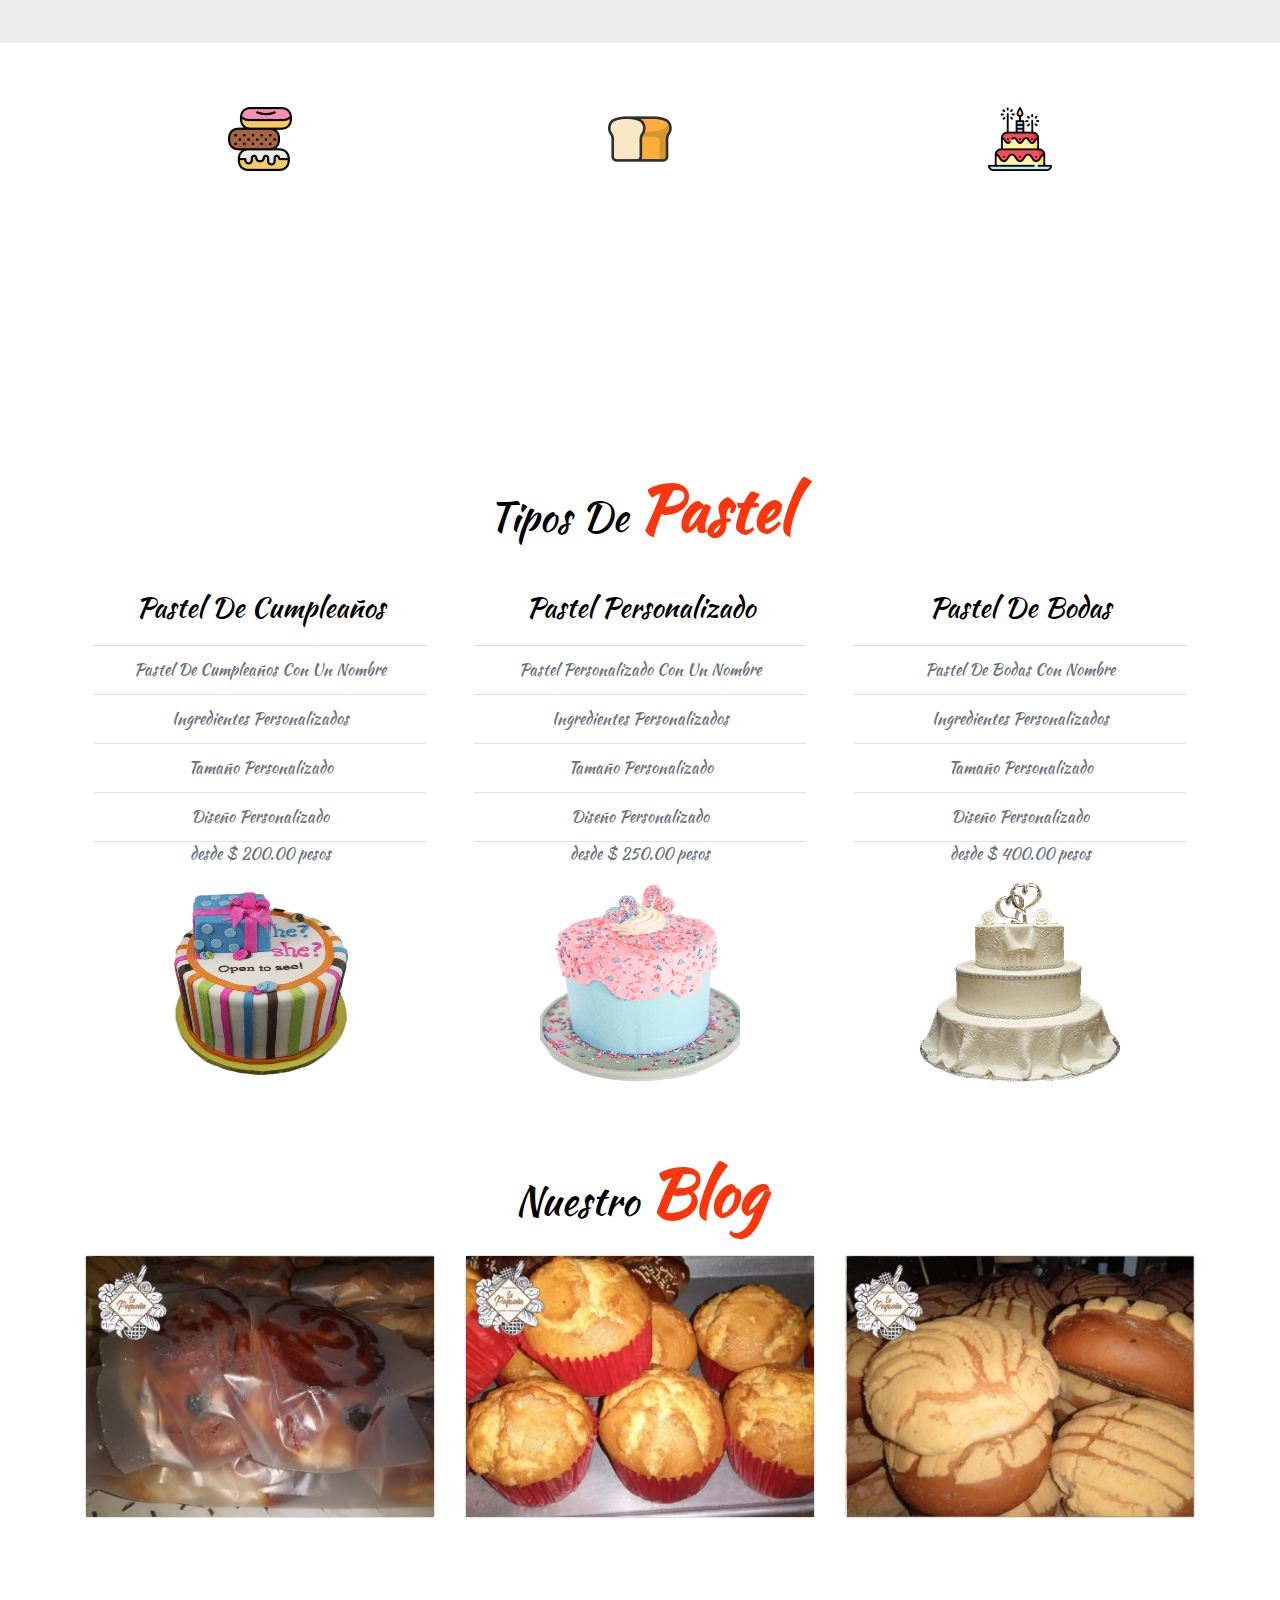
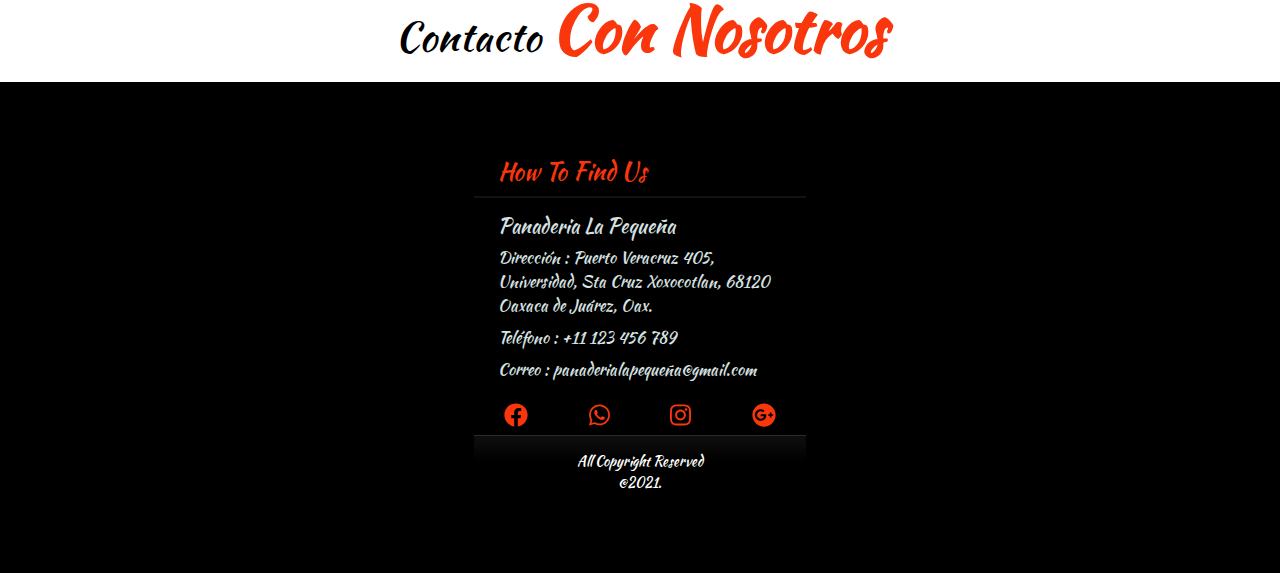
==== commit 16b591d0: "cambiar icono" ====
--- a/index.html
+++ b/index.html
@@ -670,9 +670,9 @@
                         <i class="fab fa-facebook"></i>
                     </a>
                     <a href="#" class="contact-icon">
-                        <i class="fab fa-twitter"></i>
+                        <i class="fab fa-whatsapp"></i>
                     </a>
-                    <a href="#" class="contact-icon">
+                    <a href="https://instagram.com/panaderia_lapequena00?utm_medium=copy_link" class="contact-icon">
                         <i class="fab fa-instagram"></i>
                     </a>
                     <a href="#" class="contact-icon">
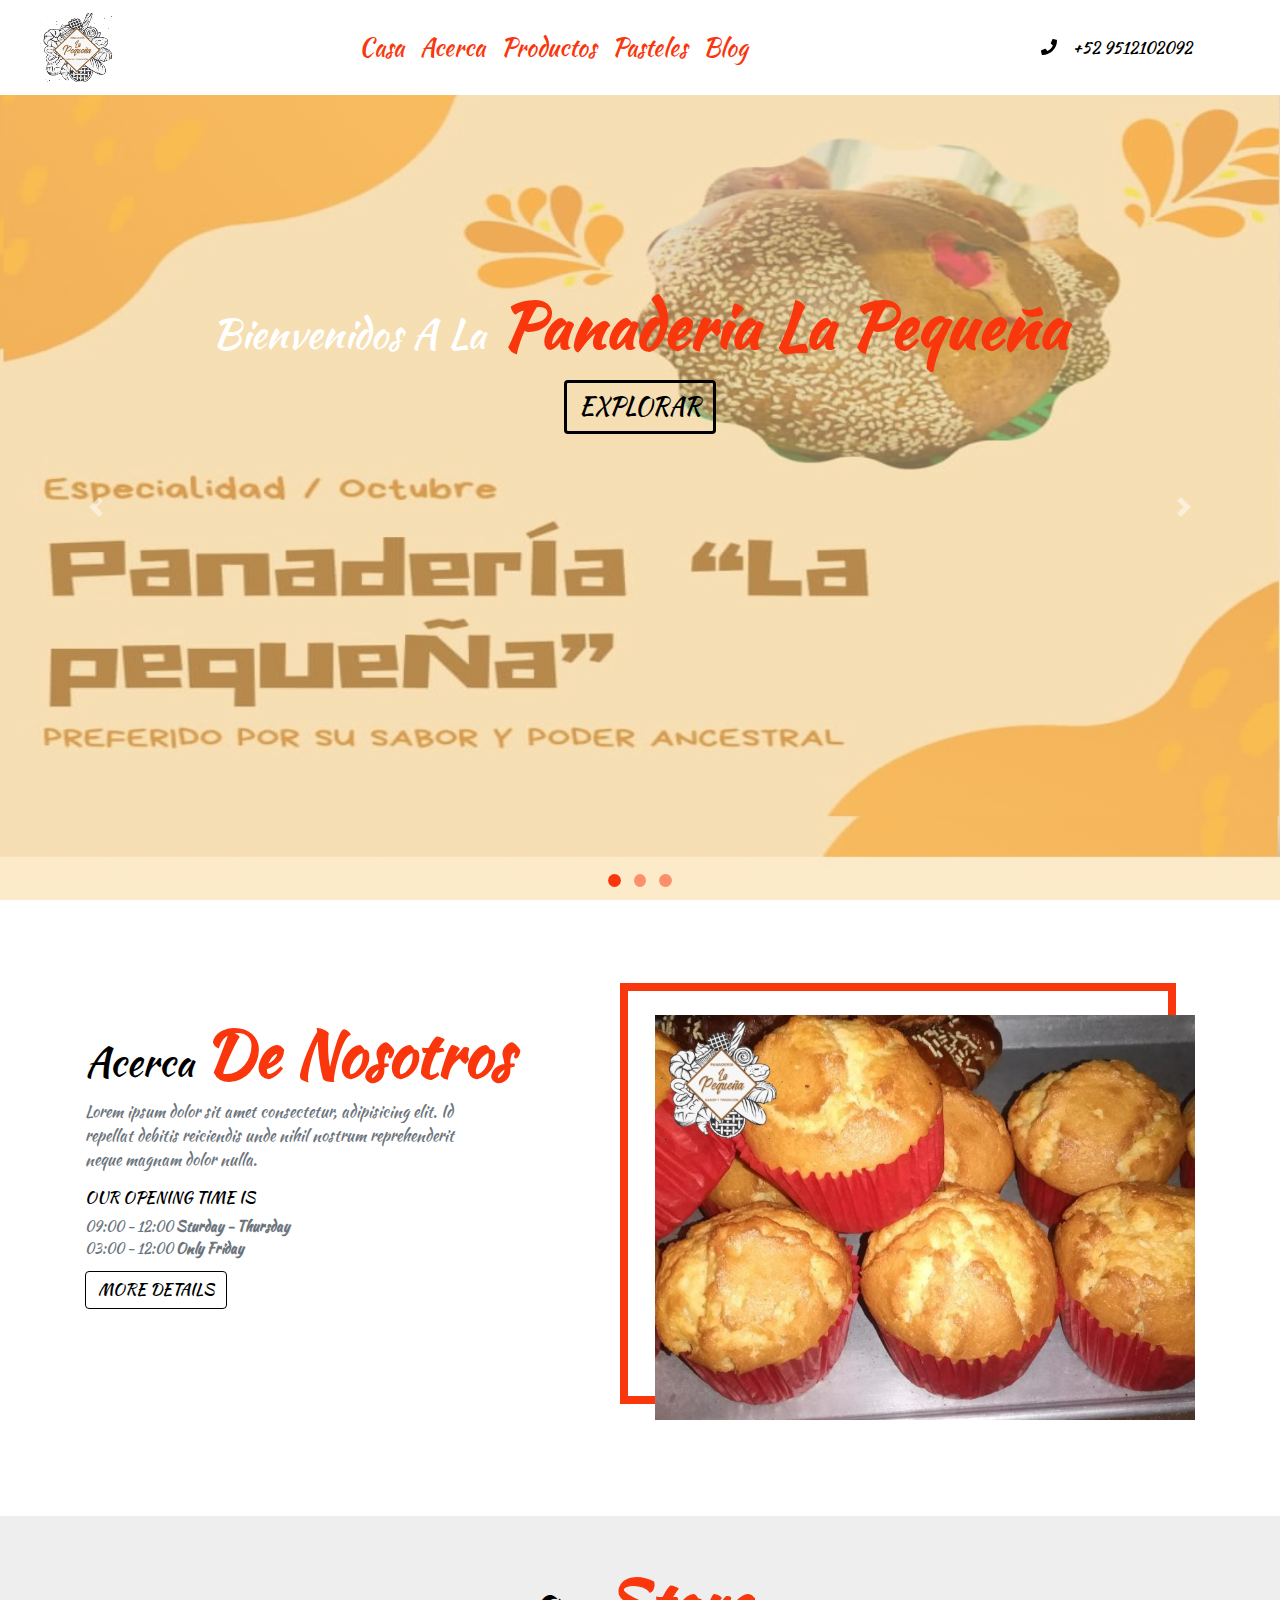
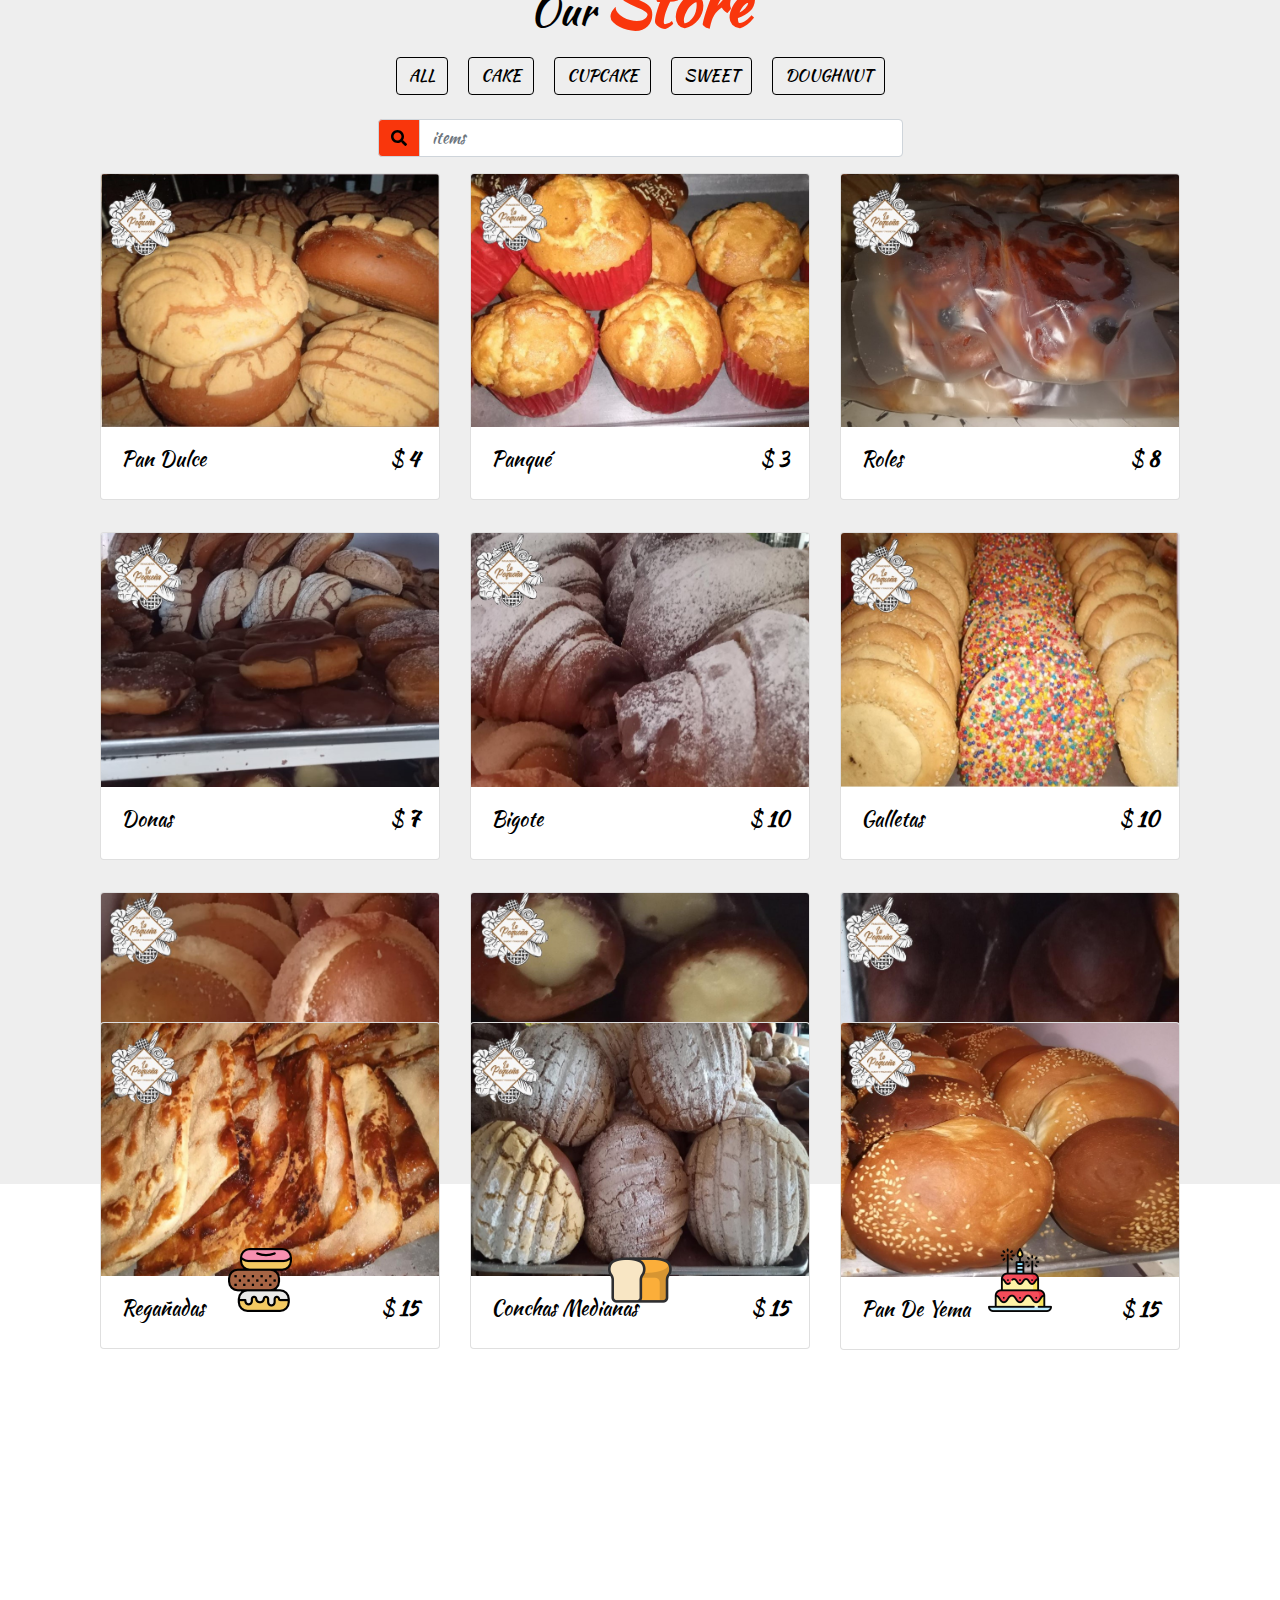
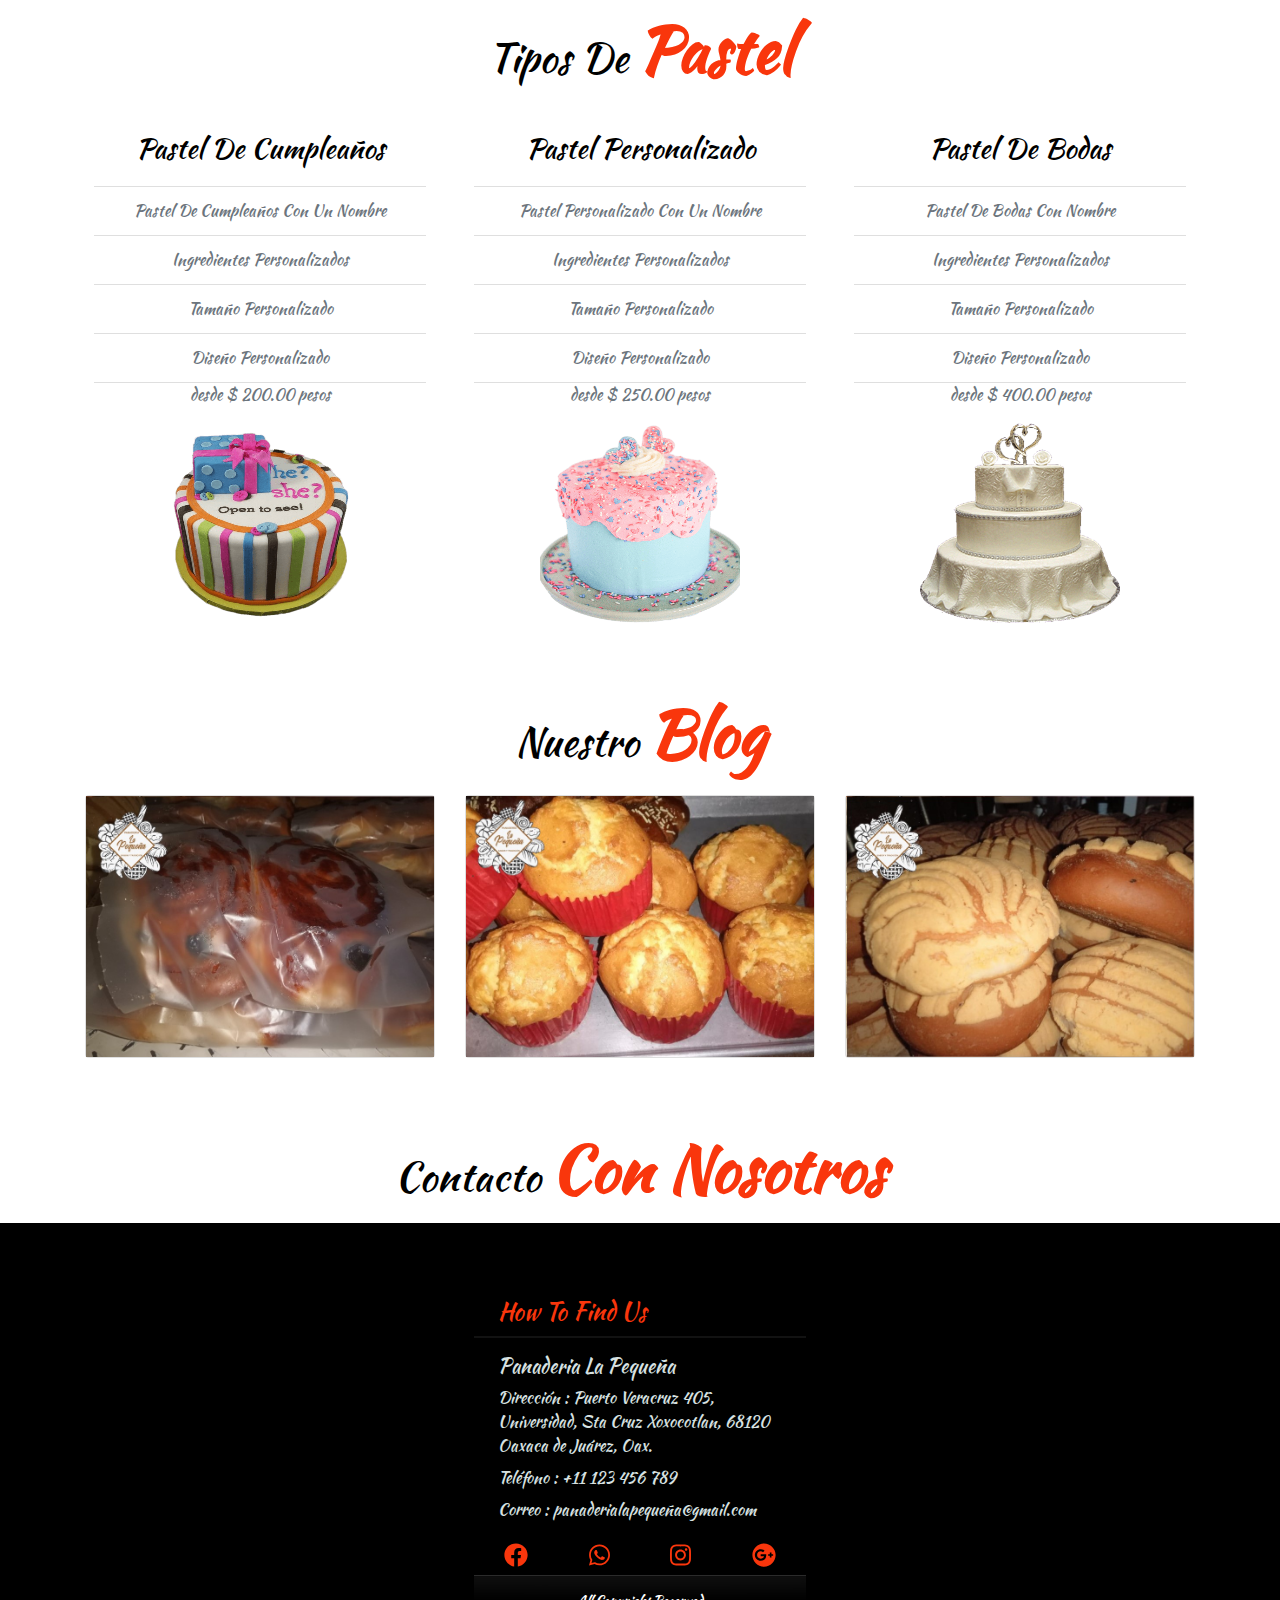
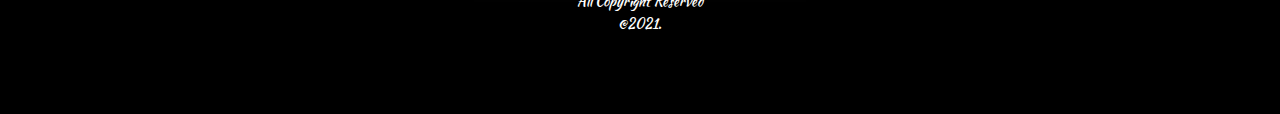
==== commit 5e8a905e: "URL de whatsapp" ====
--- a/index.html
+++ b/index.html
@@ -669,7 +669,7 @@
                     <a href="https://www.facebook.com/lapeque.panaderia.geo" class="contact-icon">
                         <i class="fab fa-facebook"></i>
                     </a>
-                    <a href="#" class="contact-icon">
+                    <a href="https://wa.me/529512102092" class="contact-icon">
                         <i class="fab fa-whatsapp"></i>
                     </a>
                     <a href="https://instagram.com/panaderia_lapequena00?utm_medium=copy_link" class="contact-icon">
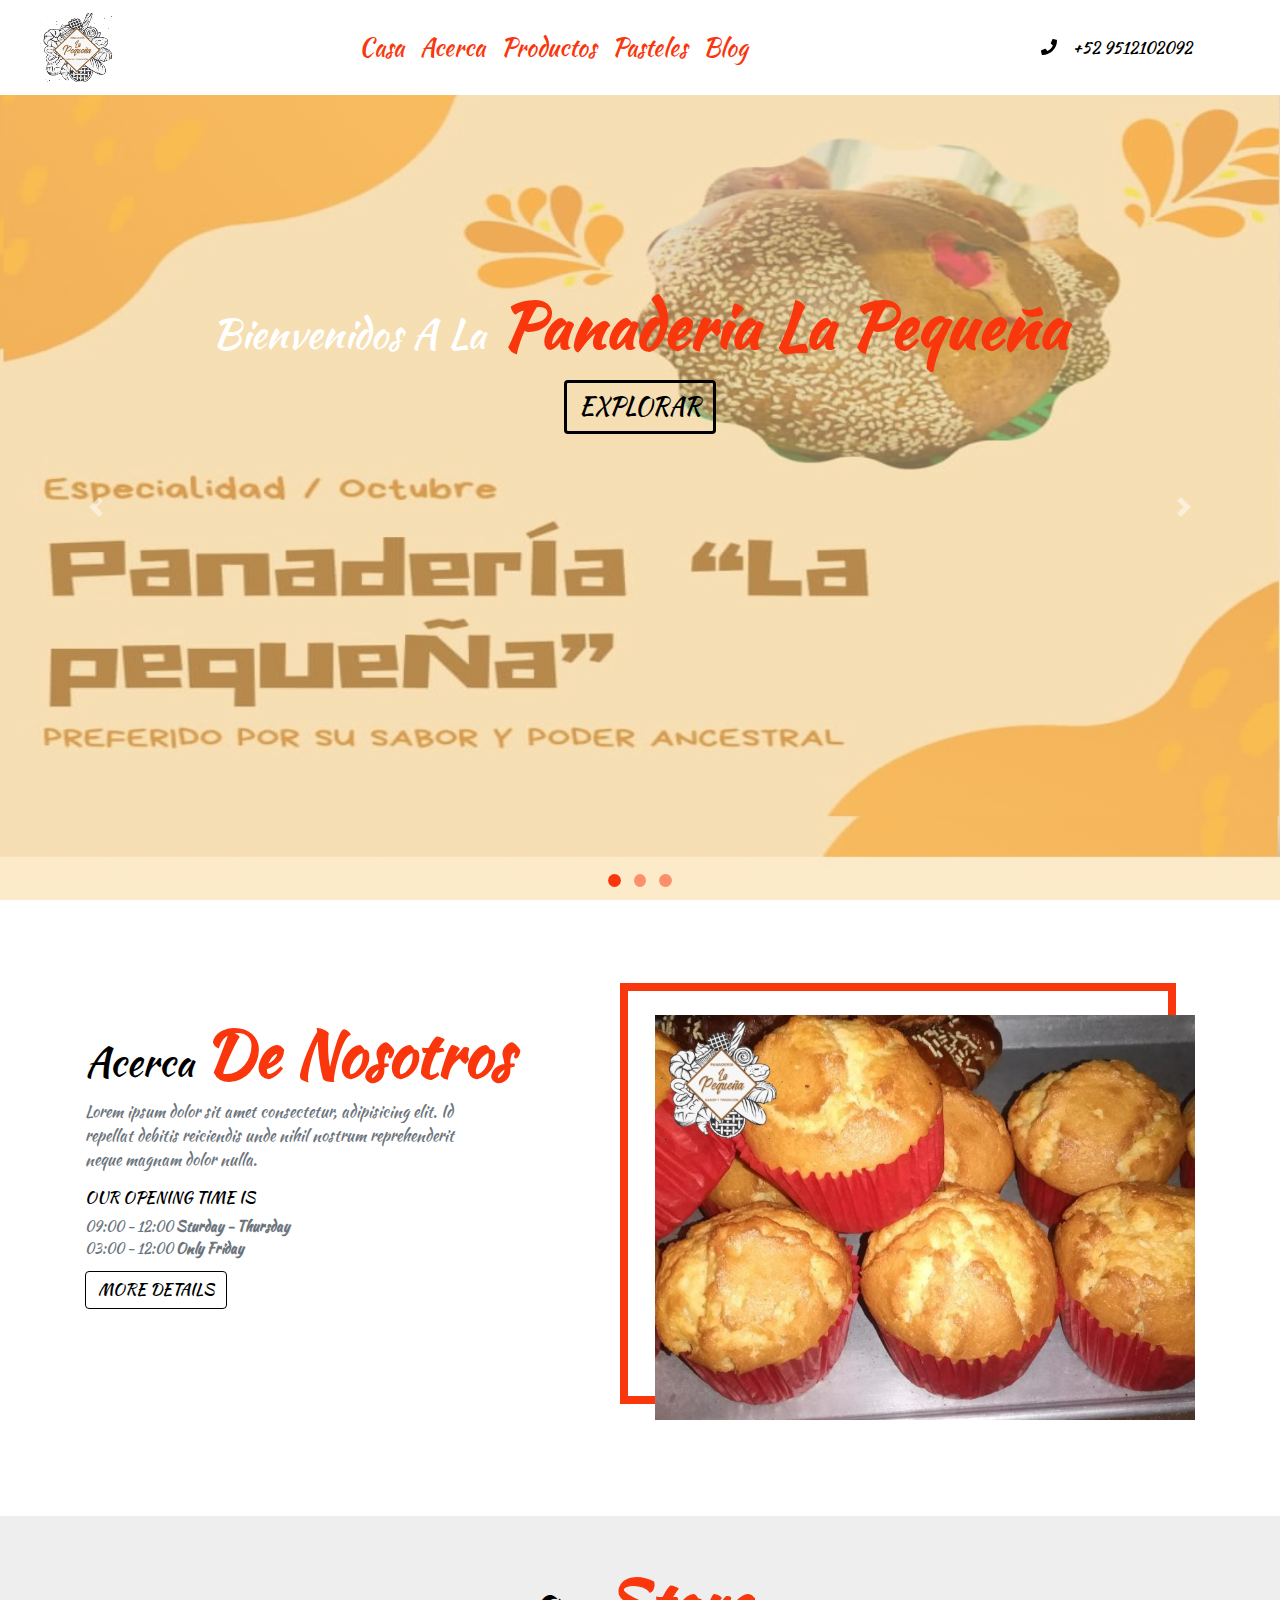
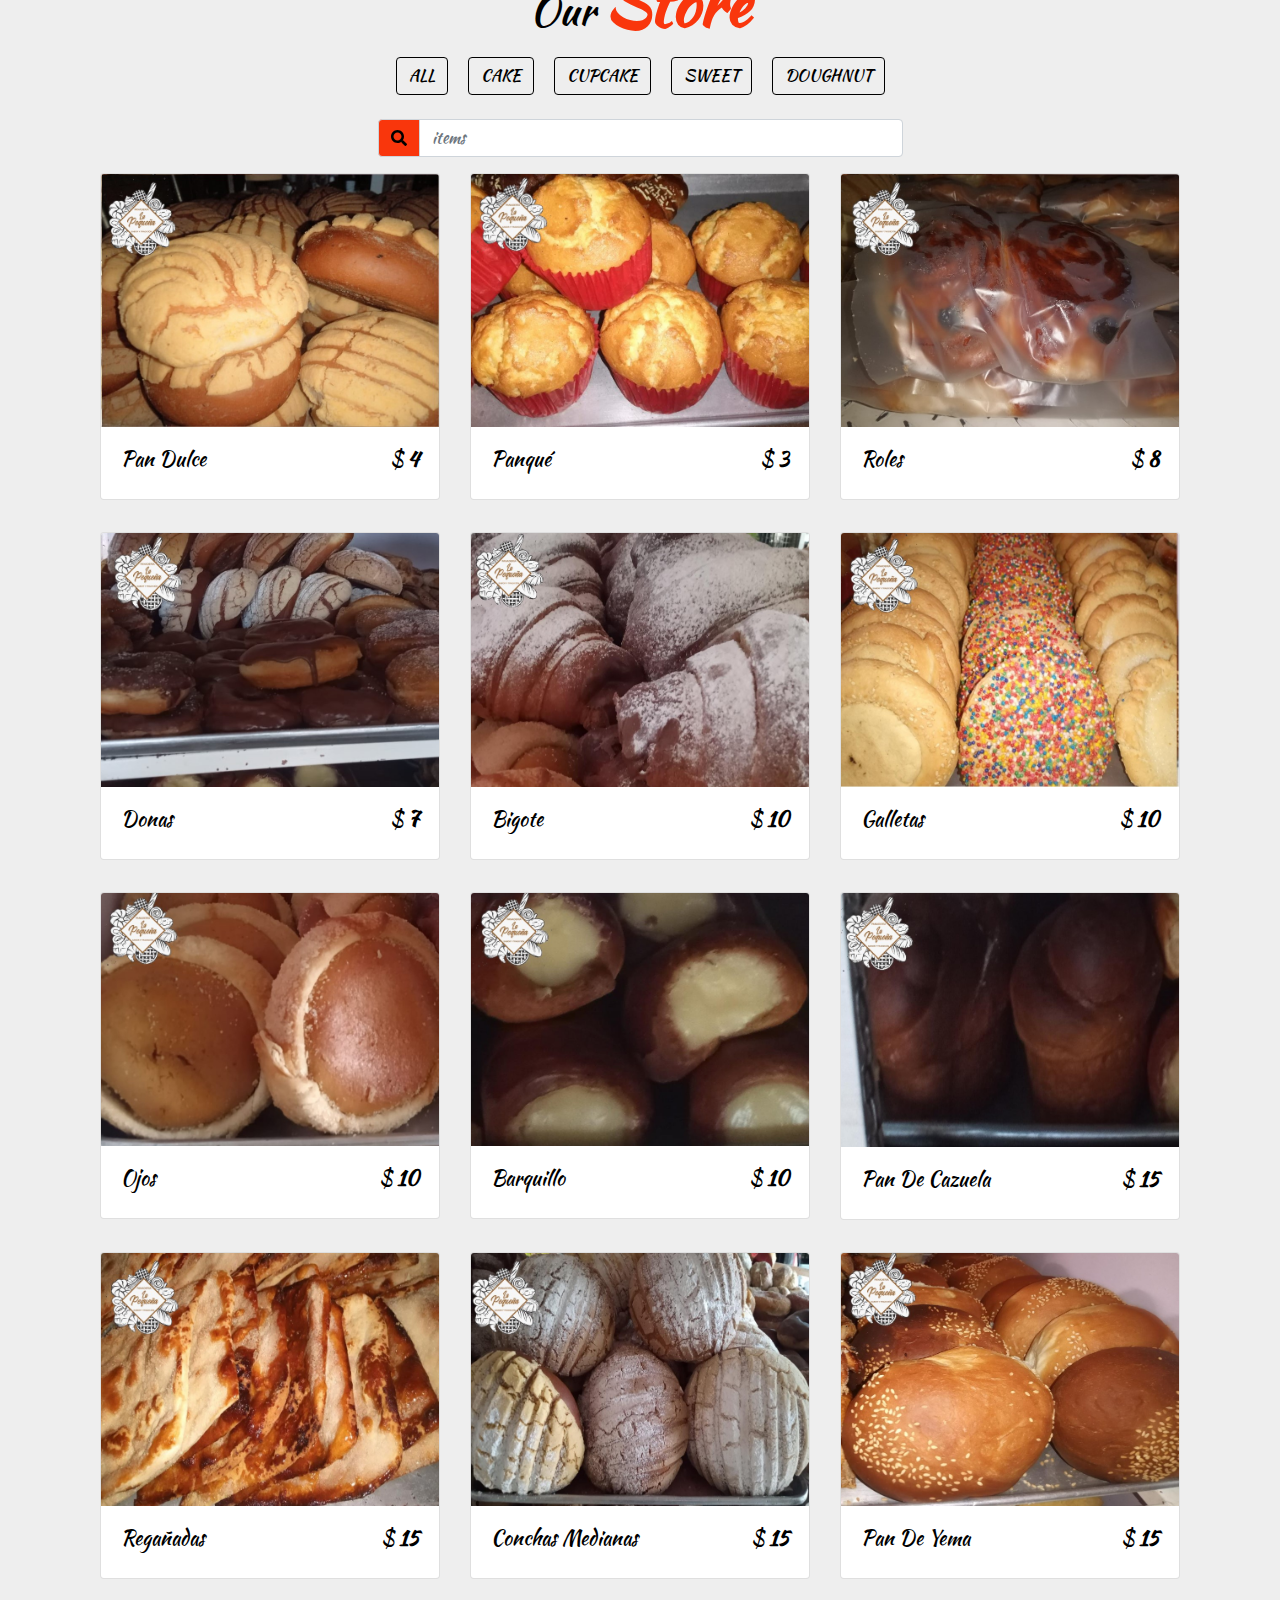
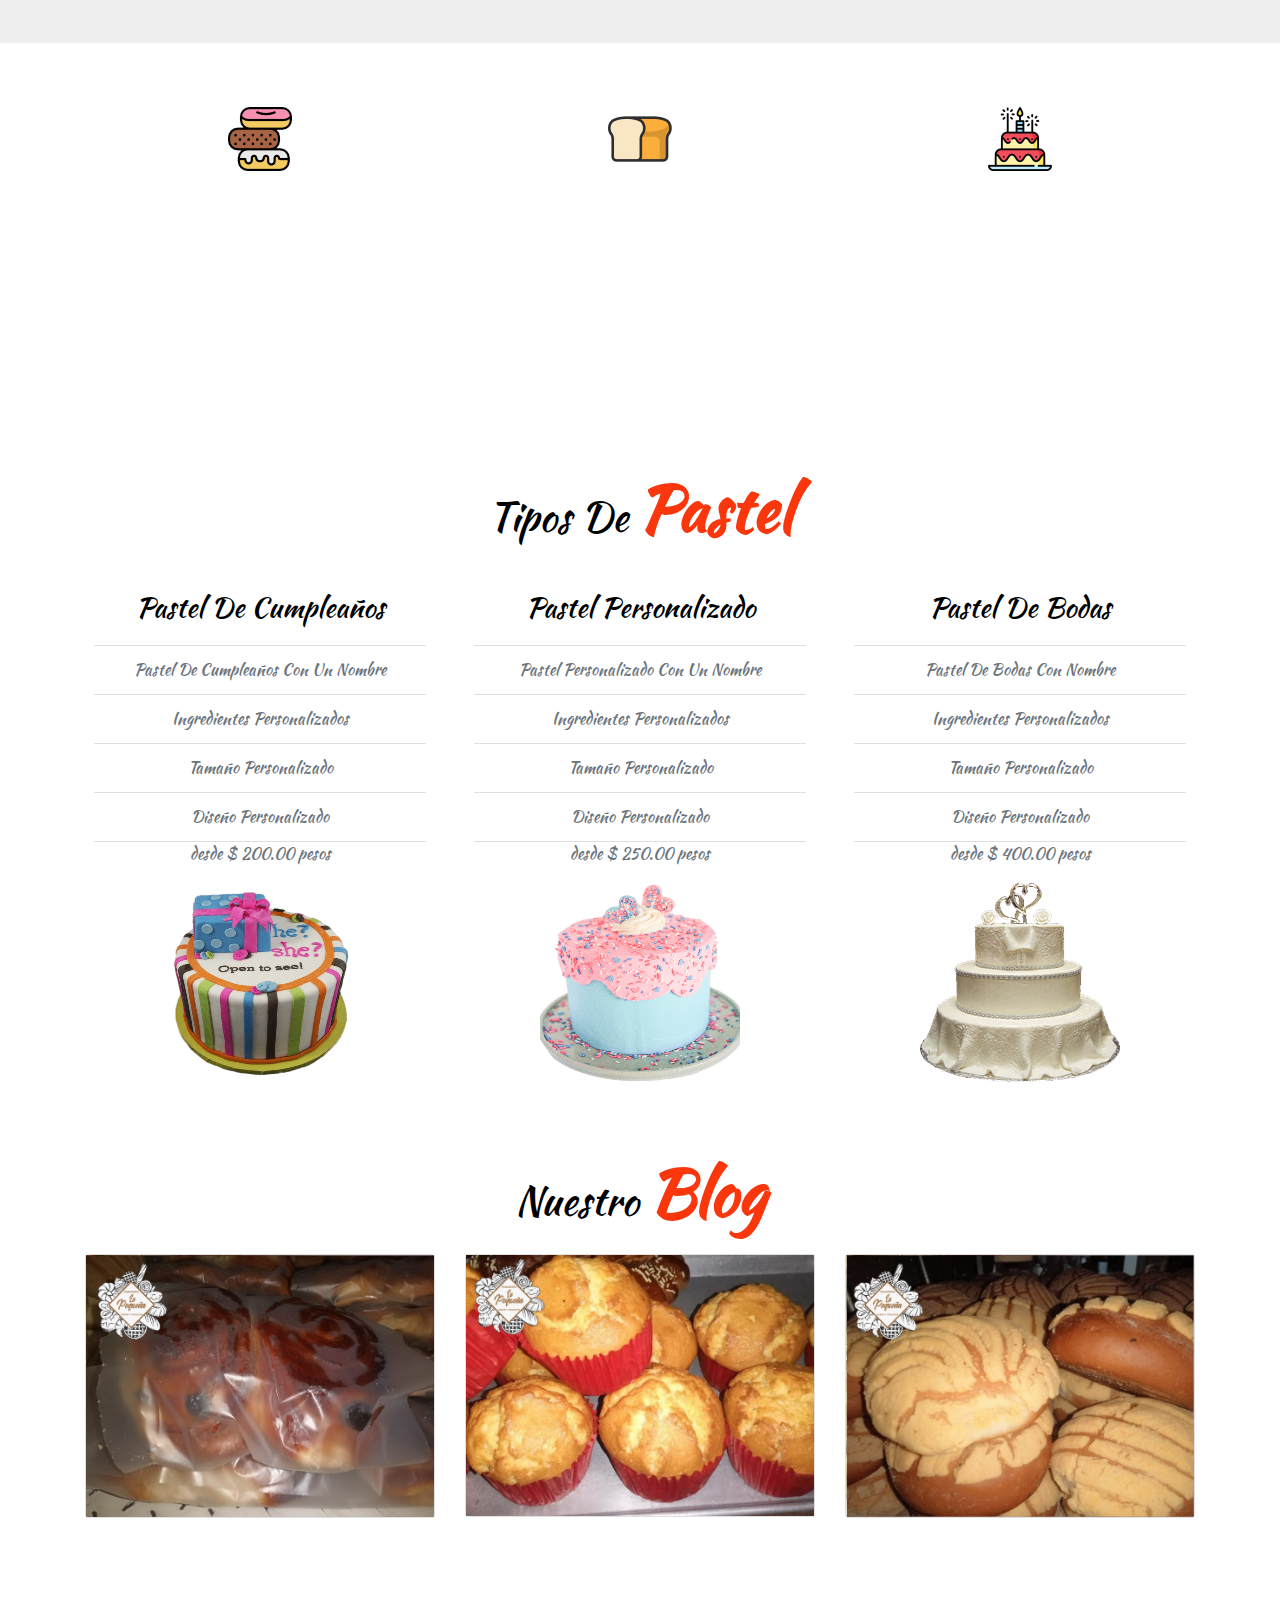
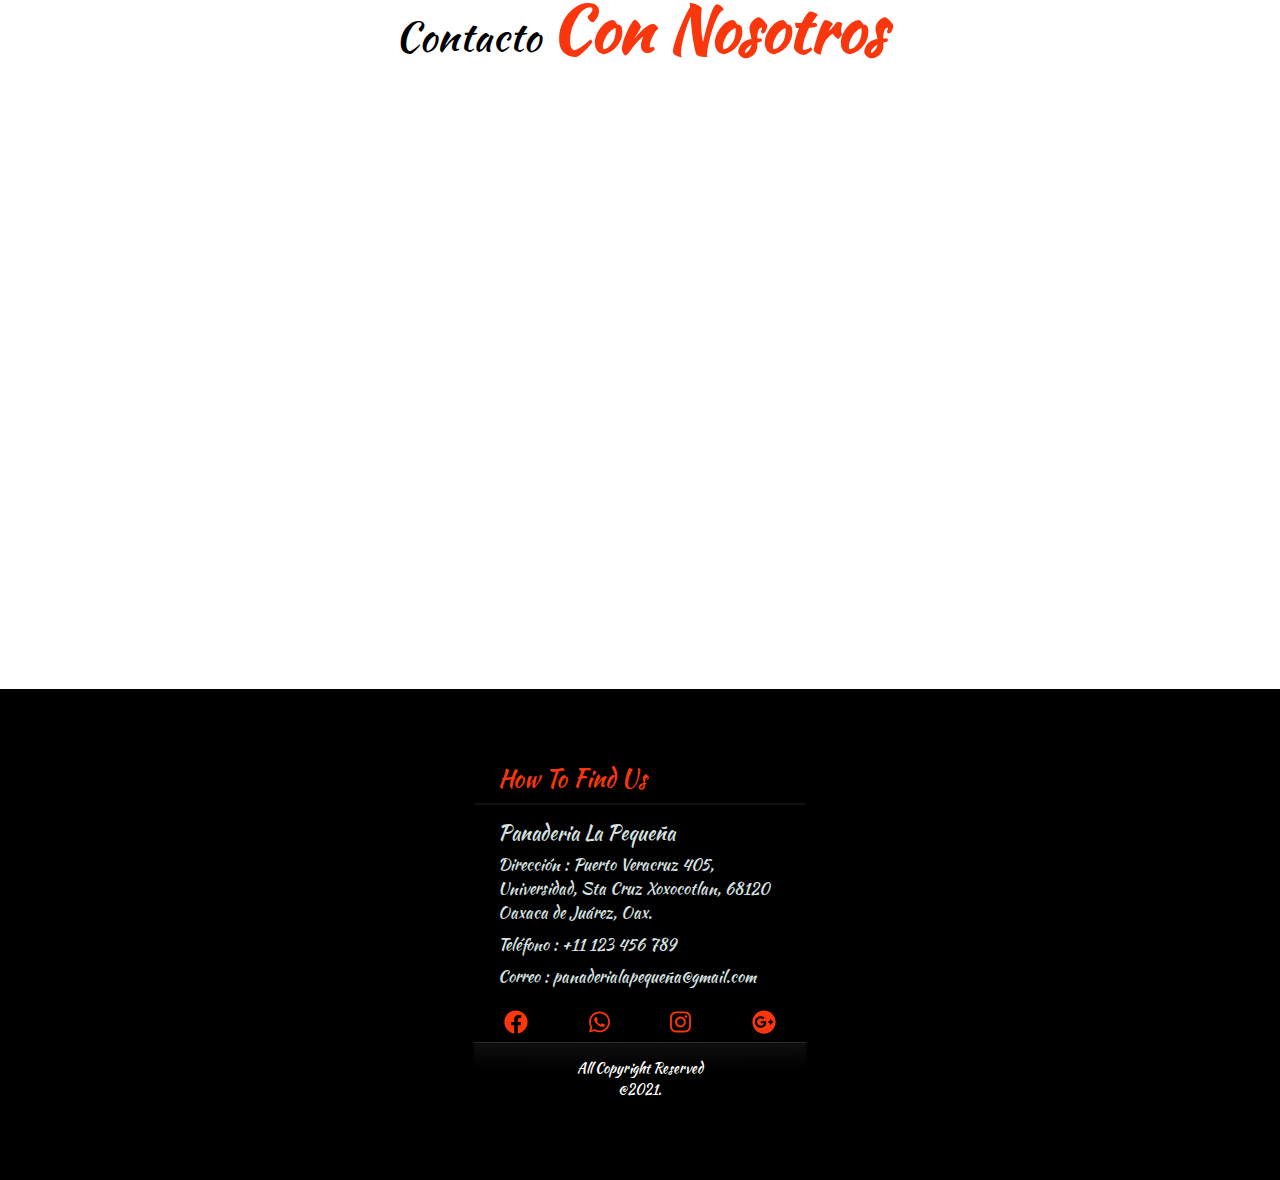
==== commit 88ab98bd: "Update index.html" ====
--- a/index.html
+++ b/index.html
@@ -638,6 +638,8 @@
         </div>
         <div class="row">
             <div class="col-md-12 col-sm-12">
+
+                <iframe src="https://www.google.com/maps/embed?pb=!1m18!1m12!1m3!1d347.4397327846401!2d-96.72052628980138!3d17.04722794084433!2m3!1f0!2f0!3f0!3m2!1i1024!2i768!4f13.1!3m3!1m2!1s0x85c723f0a1bc648b%3A0xf1b0ff162210677b!2sPANADERIA%20%22LA%20PEQUE%C3%91A%22!5e0!3m2!1sen!2smx!4v1635362721165!5m2!1sen!2smx" width="100%" height="600" style="border:0;" allowfullscreen="" loading="lazy"></iframe>
             </div>
         </div>
     </div>
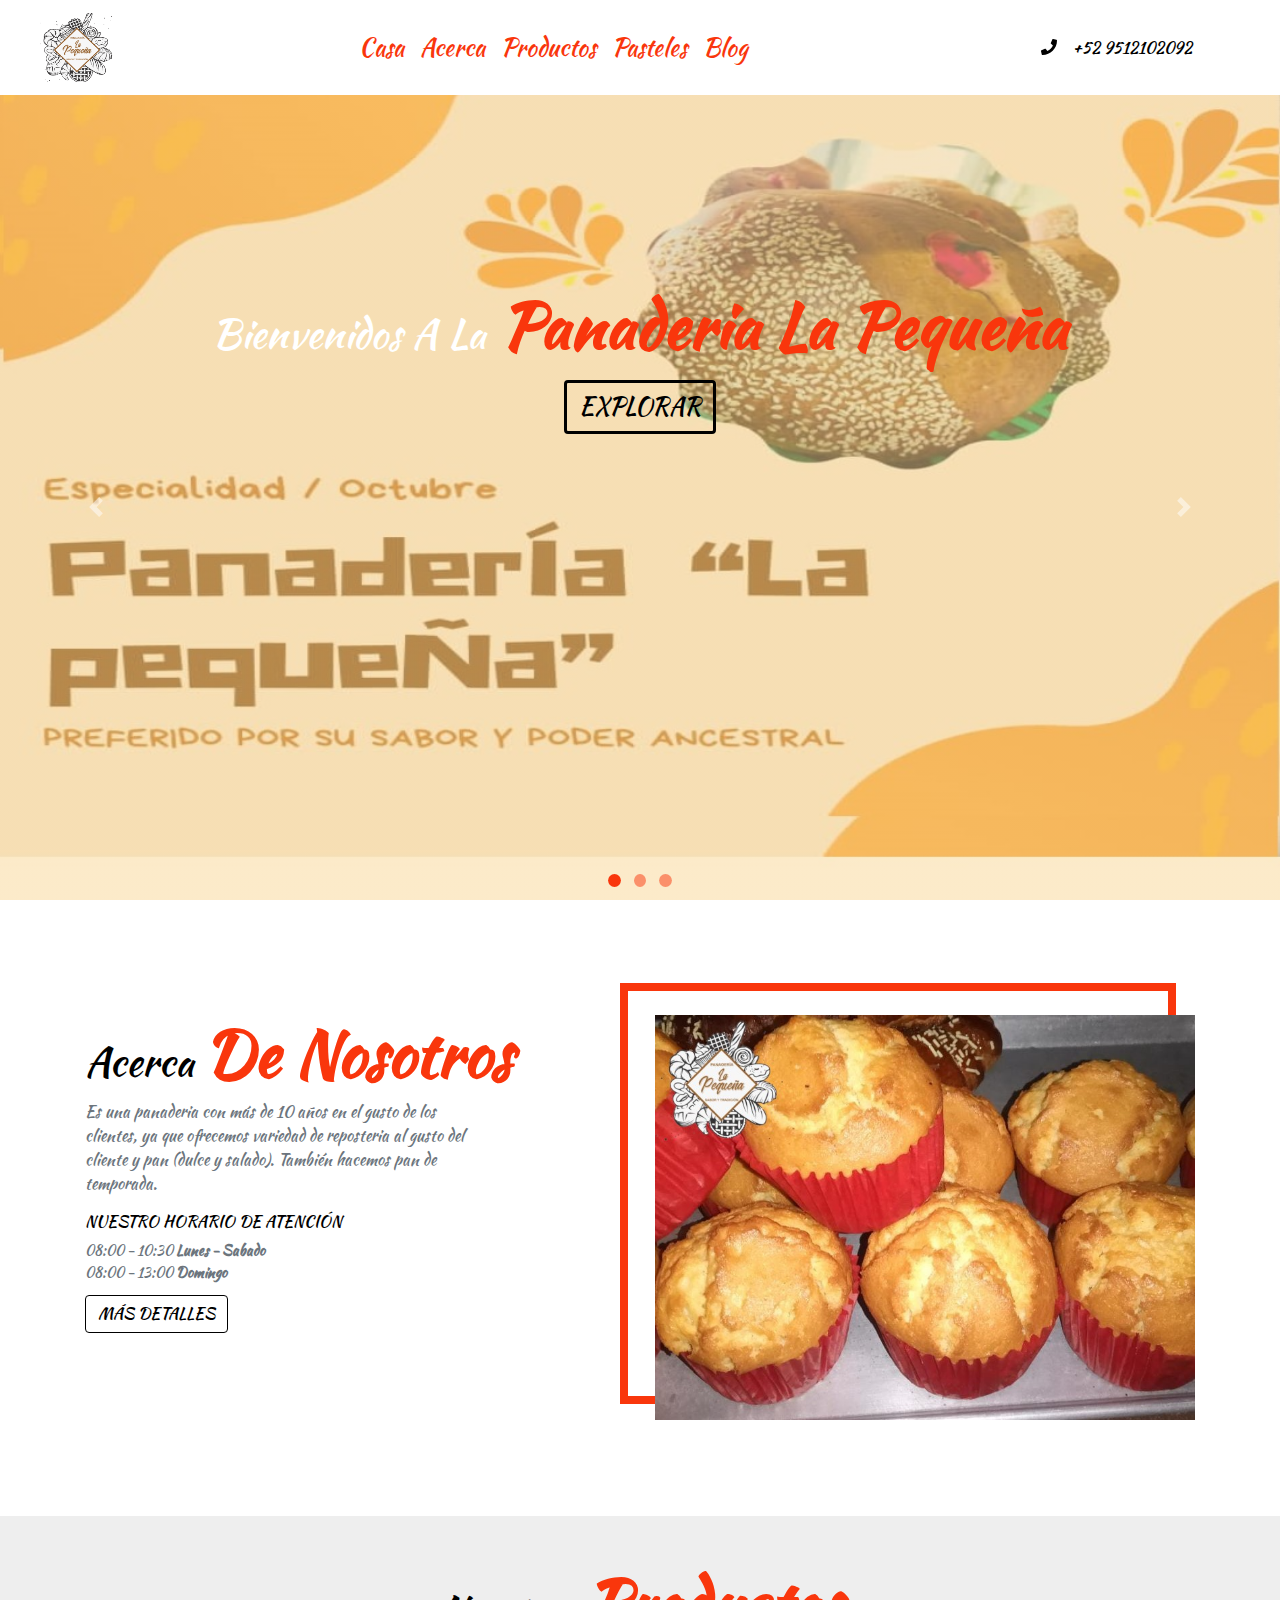
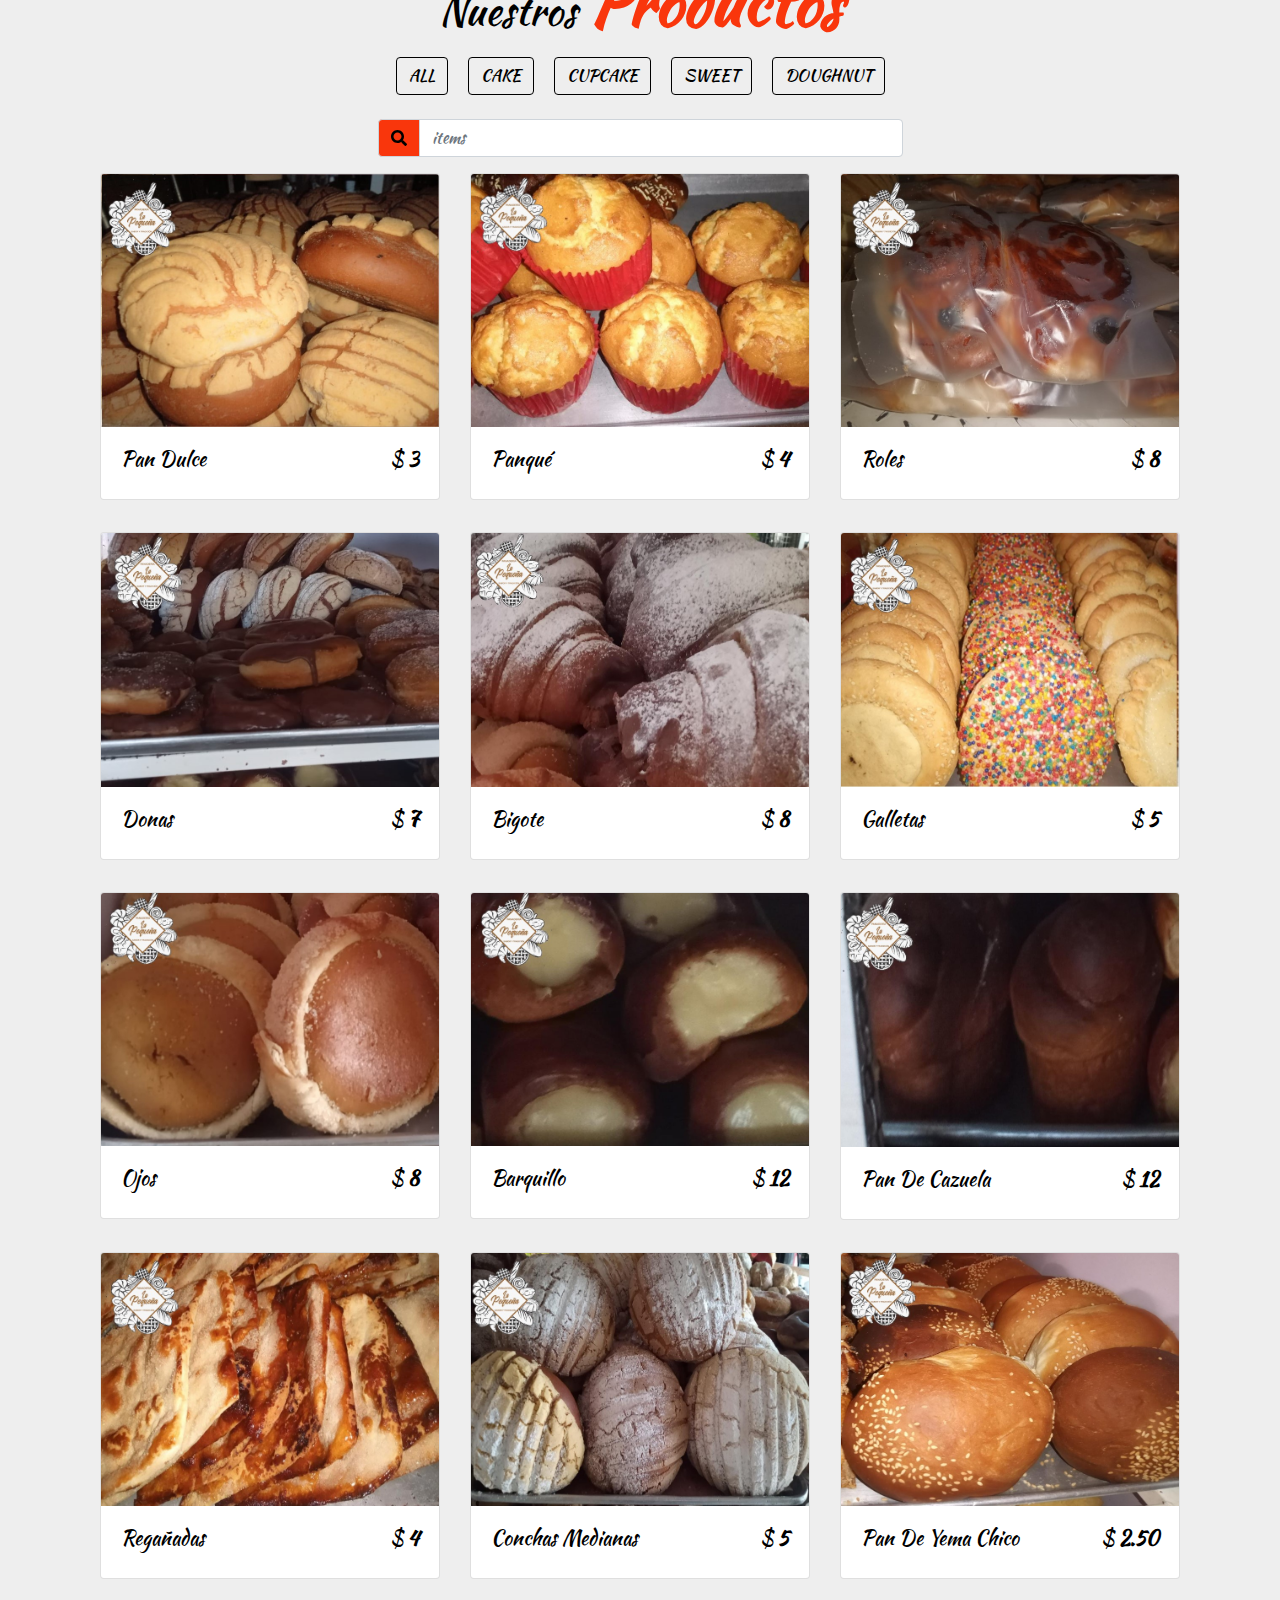
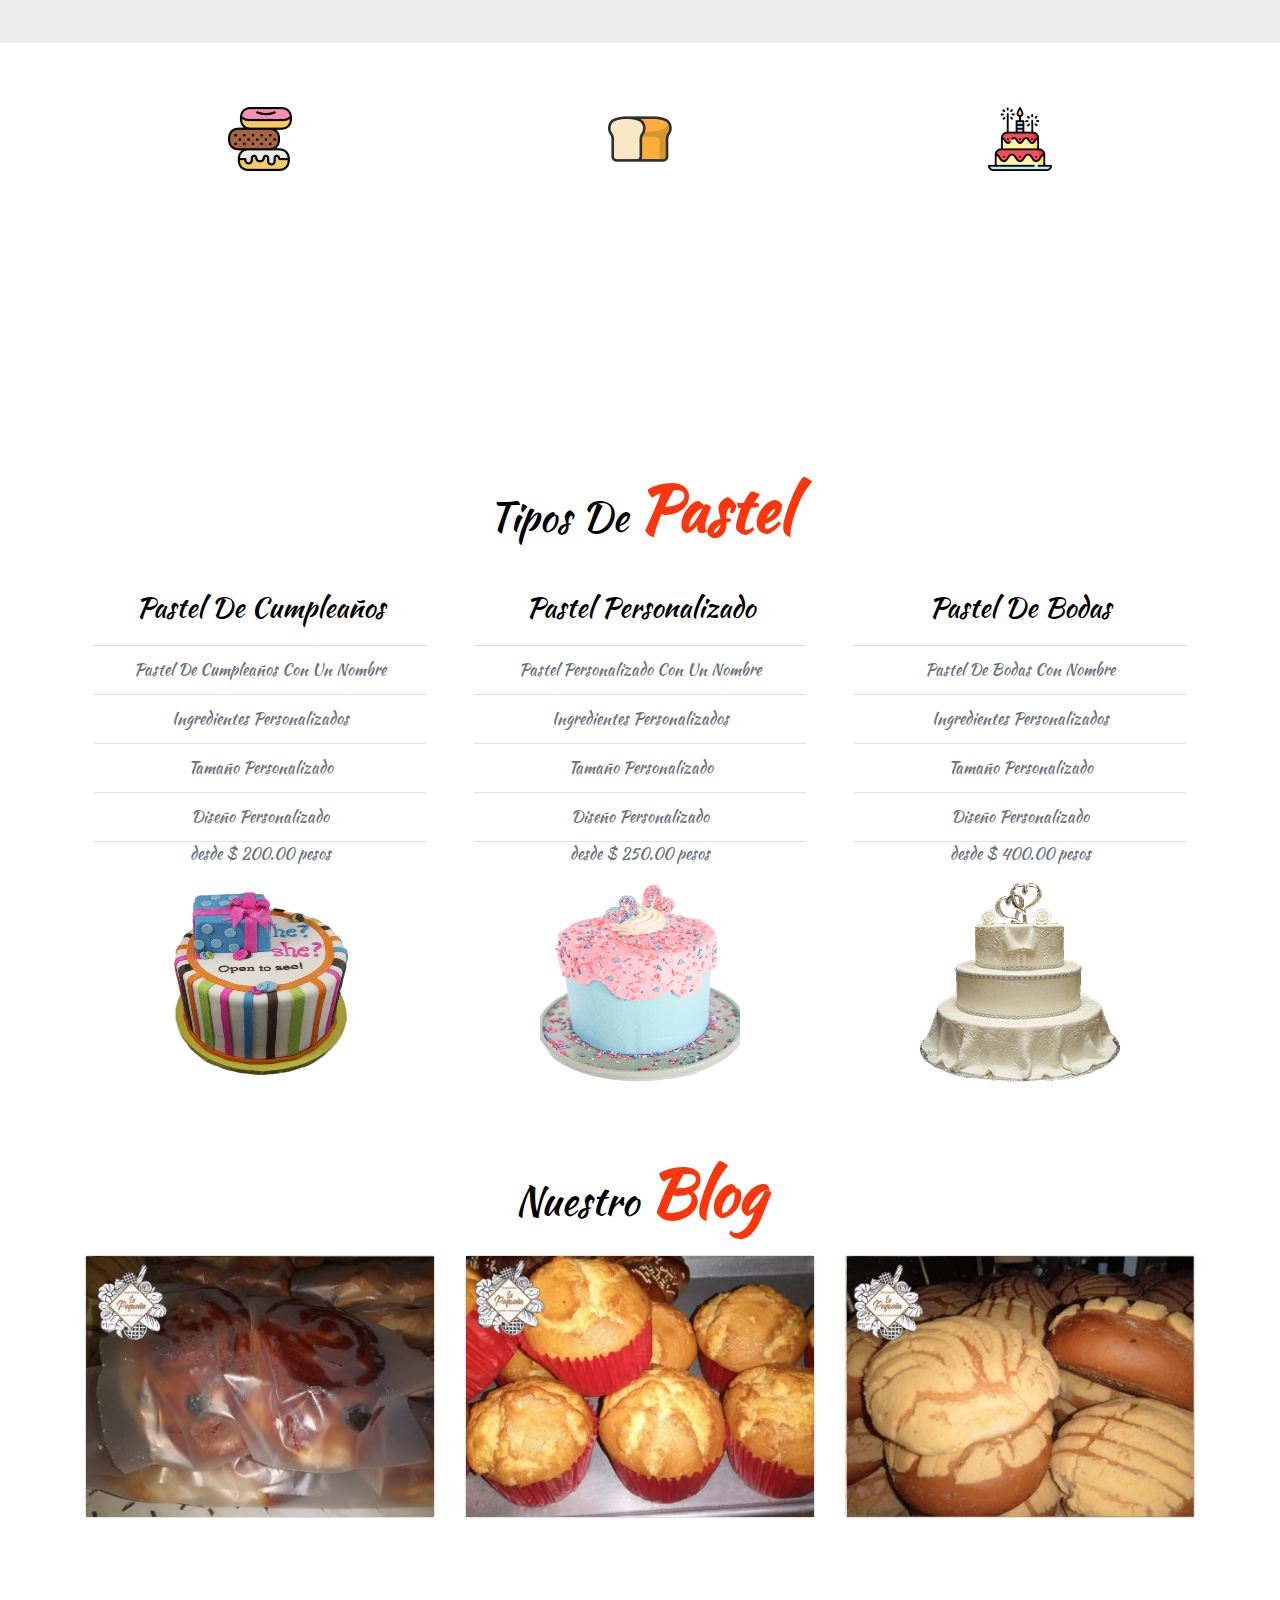
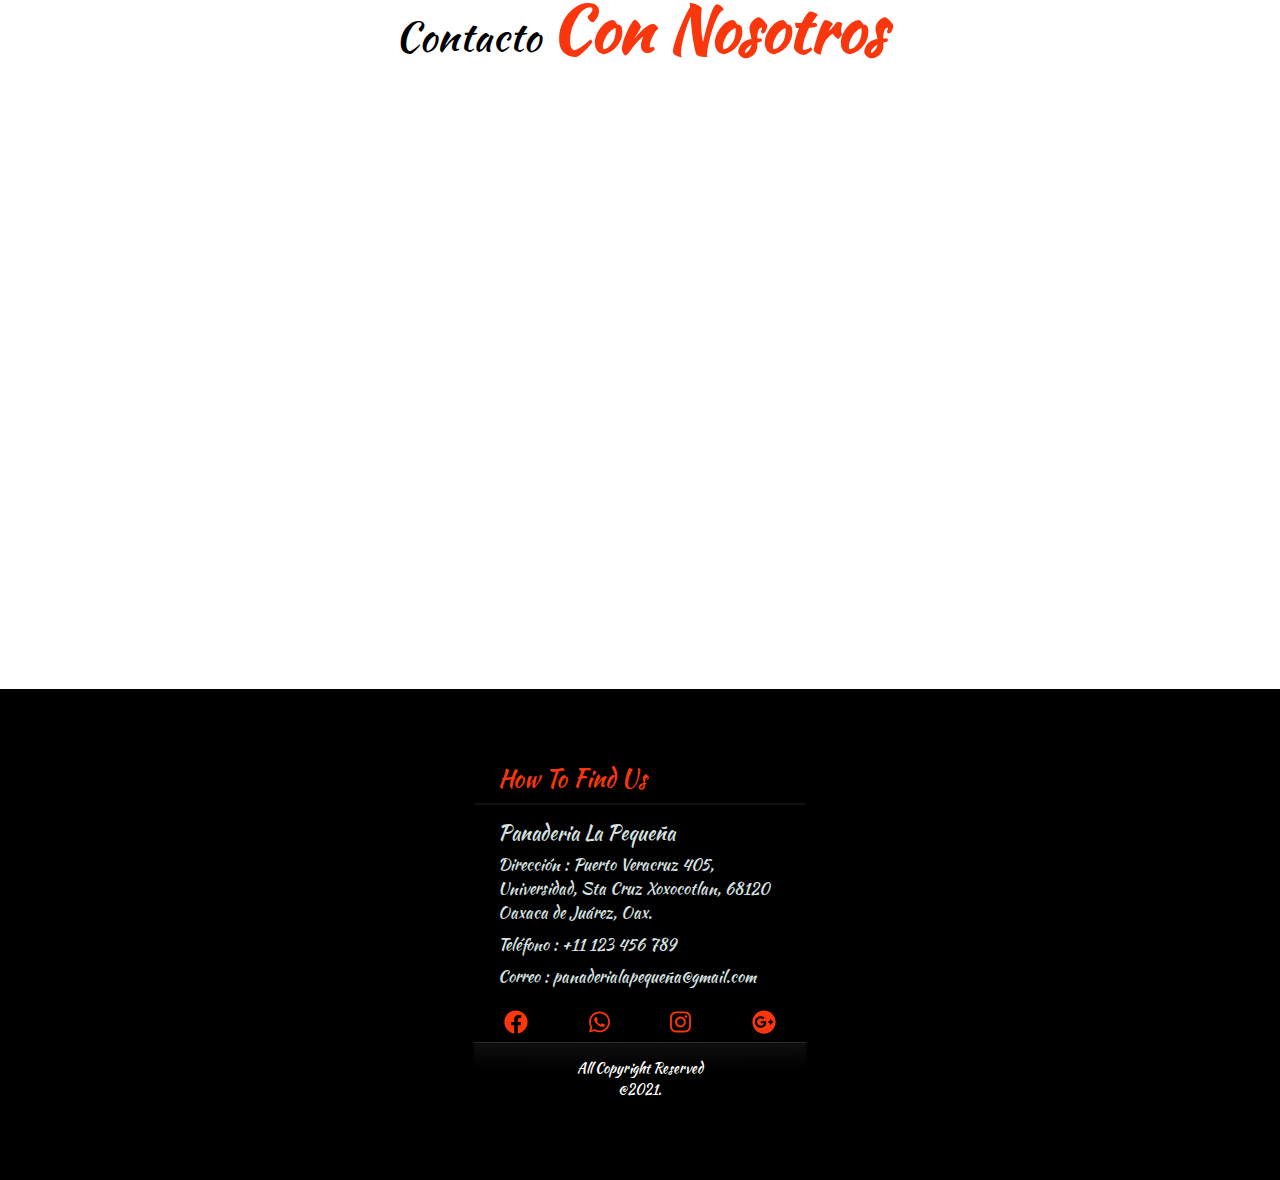
==== commit bbb895ed: "Cambio de descripcion" ====
--- a/index.html
+++ b/index.html
@@ -175,13 +175,13 @@
         <div class="row">
             <div class="col-10 col-md-6 mx-auto my-5">
                 <h1 class="text-capitalize"> Acerca <strong class="banner-title"> de Nosotros </strong></h1>
-                <p class="text-muted w-75 letter-space"> Lorem ipsum dolor sit amet consectetur, adipisicing elit. Id repellat debitis reiciendis unde nihil nostrum reprehenderit neque magnam dolor nulla. </p>
+                <p class="text-muted w-75 letter-space"> Es una panaderia con más de 10 años en el gusto de los clientes, ya que ofrecemos variedad de reposteria  al gusto del cliente y pan (dulce y salado). También hacemos pan de temporada. </p>
                 <div class="service-hour">
-                    <h6 class="text-uppercase">our opening time is</h6>
-                    <p class="mb-0 text-capitalize text-muted">09:00 - 12:00 <strong>sturday - thursday</strong></p>
-                    <p class="mb-0 text-capitalize text-muted">03:00 - 12:00 <strong>only friday</strong></p>
-                </div>
-                <a href="about-details.html" class="btn btn-black text-uppercase">more details</a>
+                    <h6 class="text-uppercase">Nuestro Horario de Atención</h6>
+                    <p class="mb-0 text-capitalize text-muted">08:00 - 10:30 <strong>Lunes - Sabado</strong></p>
+                    <p class="mb-0 text-capitalize text-muted">08:00 - 13:00 <strong>Domingo</strong></p>
+                </div>
+                <a href="about-details.html" class="btn btn-black text-uppercase">Más detalles</a>
             </div>
             <div class="col-10 col-md-6 mx-auto my-5 align-self-center">
                 <div class="about-image">
@@ -198,7 +198,7 @@
         <!--section title-->
         <div class="row">
             <div class="col-10 text-center mx-auto col-md-6">
-                <h1 class="text-capitalize"> our <strong class="banner-title"> store </strong></h1>
+                <h1 class="text-capitalize"> Nuestros <strong class="banner-title"> Productos </strong></h1>
             </div>
         </div>
         <!--end od section title-->
@@ -244,24 +244,24 @@
                             <div class="card-body">
                                 <div class="card-text text-capitalize d-flex justify-content-between">
                                     <h5 class="store-item-name">Pan dulce</h5>
+                                    <h5 class="store-item-value">$ <strong id="store-item-price" class="font-weight-bold">3</strong></h5>
+                                </div>
+                            </div>
+                        </div>
+                    </div>
+                    <!--end of single items-->
+                    <!--single items-->
+                    <div class="element-item col-12 col-md-6 col-lg-4 mx-auto my-3 sweet">
+                        <div class="card single-item">
+                            <div class="img-container">
+                                <a href="product-details.html">
+                                    <img src="images/sweet-1.jpg" class="card-img-top store-img" alt="">
+                                </a>
+                            </div>
+                            <div class="card-body">
+                                <div class="card-text text-capitalize d-flex justify-content-between">
+                                    <h5 class="store-item-name">Panqué</h5>
                                     <h5 class="store-item-value">$ <strong id="store-item-price" class="font-weight-bold">4</strong></h5>
-                                </div>
-                            </div>
-                        </div>
-                    </div>
-                    <!--end of single items-->
-                    <!--single items-->
-                    <div class="element-item col-12 col-md-6 col-lg-4 mx-auto my-3 sweet">
-                        <div class="card single-item">
-                            <div class="img-container">
-                                <a href="product-details.html">
-                                    <img src="images/sweet-1.jpg" class="card-img-top store-img" alt="">
-                                </a>
-                            </div>
-                            <div class="card-body">
-                                <div class="card-text text-capitalize d-flex justify-content-between">
-                                    <h5 class="store-item-name">Panqué</h5>
-                                    <h5 class="store-item-value">$ <strong id="store-item-price" class="font-weight-bold">3</strong></h5>
                                 </div>
                             </div>
                         </div>
@@ -312,7 +312,7 @@
                             <div class="card-body">
                                 <div class="card-text text-capitalize d-flex justify-content-between">
                                     <h5 class="store-item-name">Bigote</h5>
-                                    <h5 class="store-item-value">$ <strong id="store-item-price" class="font-weight-bold">10</strong></h5>
+                                    <h5 class="store-item-value">$ <strong id="store-item-price" class="font-weight-bold">8</strong></h5>
                                 </div>
                             </div>
                         </div>
@@ -329,7 +329,7 @@
                             <div class="card-body">
                                 <div class="card-text text-capitalize d-flex justify-content-between">
                                     <h5 class="store-item-name">Galletas</h5>
-                                    <h5 class="store-item-value">$ <strong id="store-item-price" class="font-weight-bold">10</strong></h5>
+                                    <h5 class="store-item-value">$ <strong id="store-item-price" class="font-weight-bold">5</strong></h5>
                                 </div>
                             </div>
                         </div>
@@ -346,7 +346,7 @@
                             <div class="card-body">
                                 <div class="card-text text-capitalize d-flex justify-content-between">
                                     <h5 class="store-item-name">Ojos</h5>
-                                    <h5 class="store-item-value">$ <strong id="store-item-price" class="font-weight-bold">10</strong></h5>
+                                    <h5 class="store-item-value">$ <strong id="store-item-price" class="font-weight-bold">8</strong></h5>
                                 </div>
                             </div>
                         </div>
@@ -363,7 +363,7 @@
                             <div class="card-body">
                                 <div class="card-text text-capitalize d-flex justify-content-between">
                                     <h5 class="store-item-name">Barquillo</h5>
-                                    <h5 class="store-item-value">$ <strong id="store-item-price" class="font-weight-bold">10</strong></h5>
+                                    <h5 class="store-item-value">$ <strong id="store-item-price" class="font-weight-bold">12</strong></h5>
                                 </div>
                             </div>
                         </div>
@@ -380,7 +380,7 @@
                             <div class="card-body">
                                 <div class="card-text text-capitalize d-flex justify-content-between">
                                     <h5 class="store-item-name">Pan de Cazuela</h5>
-                                    <h5 class="store-item-value">$ <strong id="store-item-price" class="font-weight-bold">15</strong></h5>
+                                    <h5 class="store-item-value">$ <strong id="store-item-price" class="font-weight-bold">12</strong></h5>
                                 </div>
                             </div>
                         </div>
@@ -397,7 +397,7 @@
                             <div class="card-body">
                                 <div class="card-text text-capitalize d-flex justify-content-between">
                                     <h5 class="store-item-name">Regañadas</h5>
-                                    <h5 class="store-item-value">$ <strong id="store-item-price" class="font-weight-bold">15</strong></h5>
+                                    <h5 class="store-item-value">$ <strong id="store-item-price" class="font-weight-bold">4</strong></h5>
                                 </div>
                             </div>
                         </div>
@@ -414,7 +414,7 @@
                             <div class="card-body">
                                 <div class="card-text text-capitalize d-flex justify-content-between">
                                     <h5 class="store-item-name">Conchas Medianas</h5>
-                                    <h5 class="store-item-value">$ <strong id="store-item-price" class="font-weight-bold">15</strong></h5>
+                                    <h5 class="store-item-value">$ <strong id="store-item-price" class="font-weight-bold">5</strong></h5>
                                 </div>
                             </div>
                         </div>
@@ -430,8 +430,8 @@
                             </div>
                             <div class="card-body">
                                 <div class="card-text text-capitalize d-flex justify-content-between">
-                                    <h5 class="store-item-name">pan de Yema</h5>
-                                    <h5 class="store-item-value">$ <strong id="store-item-price" class="font-weight-bold">15</strong></h5>
+                                    <h5 class="store-item-name">pan de Yema chico</h5>
+                                    <h5 class="store-item-value">$ <strong id="store-item-price" class="font-weight-bold">2.50</strong></h5>
                                 </div>
                             </div>
                         </div>
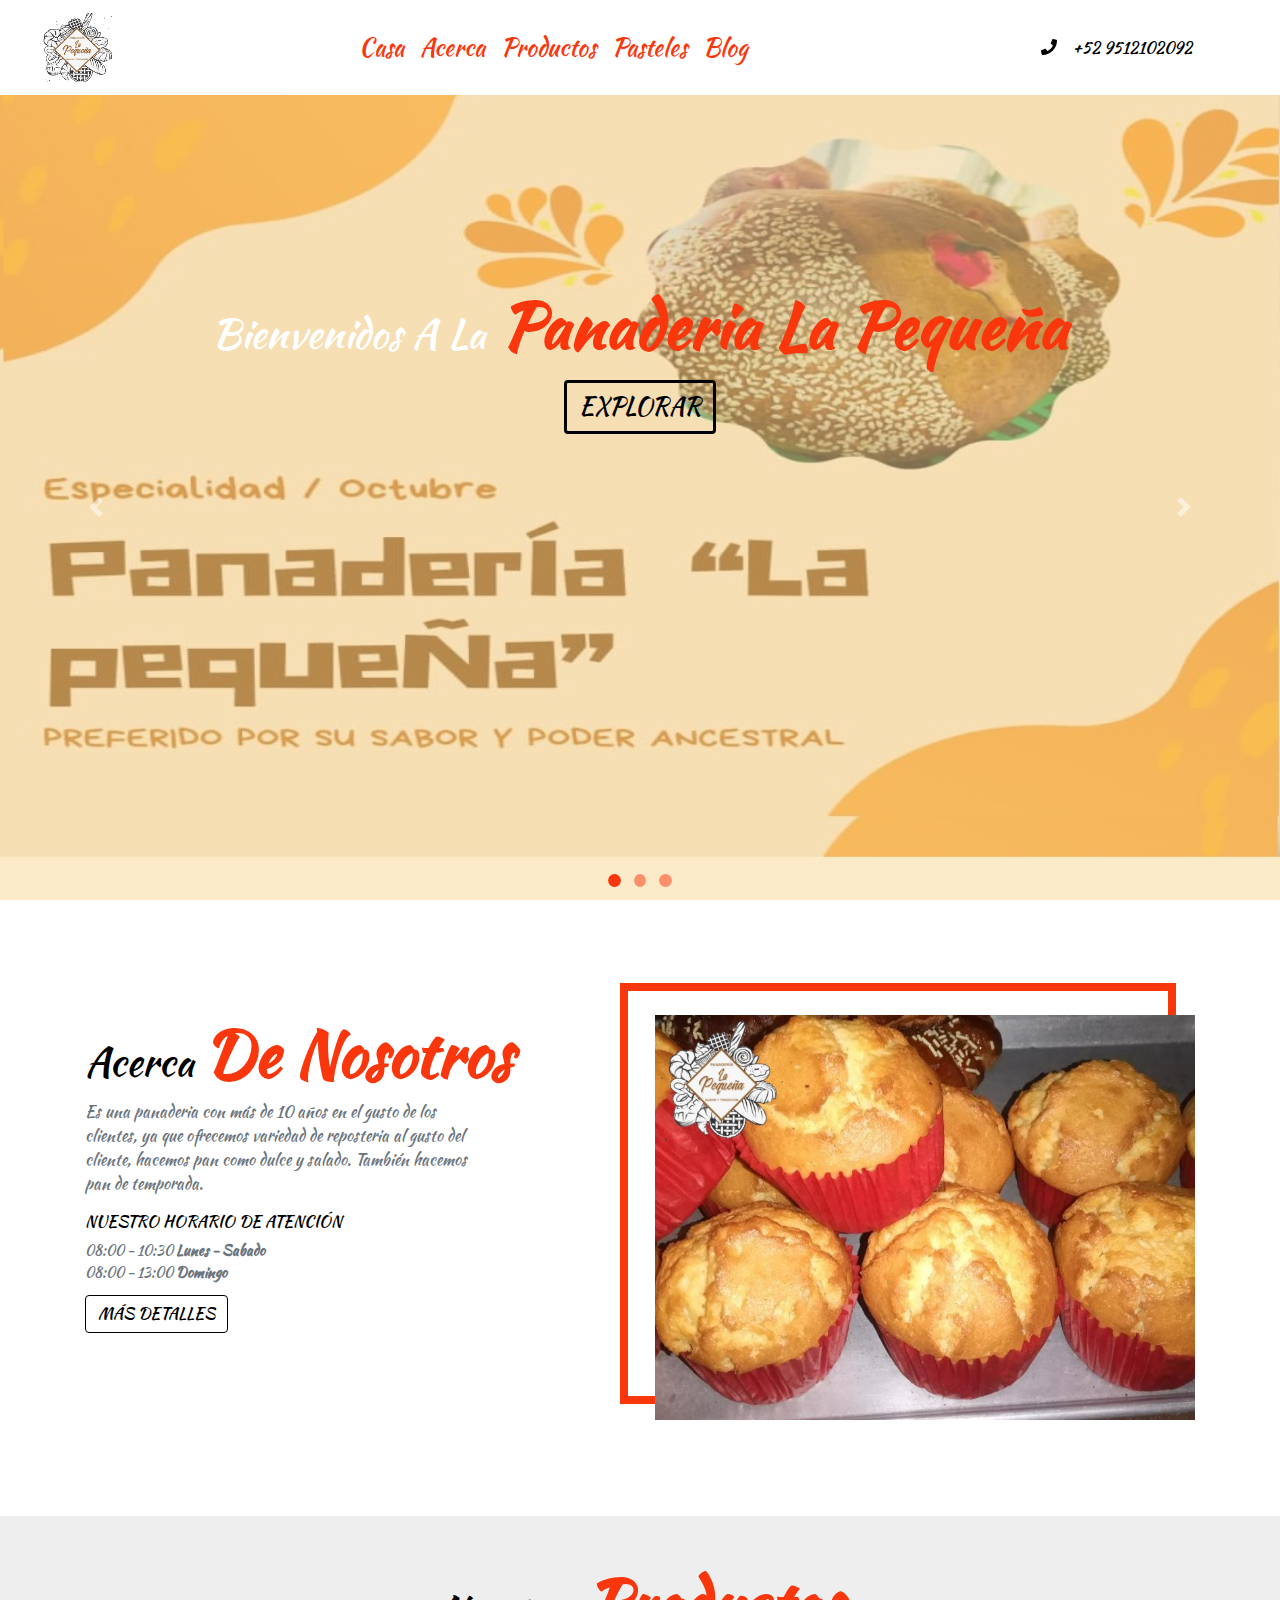
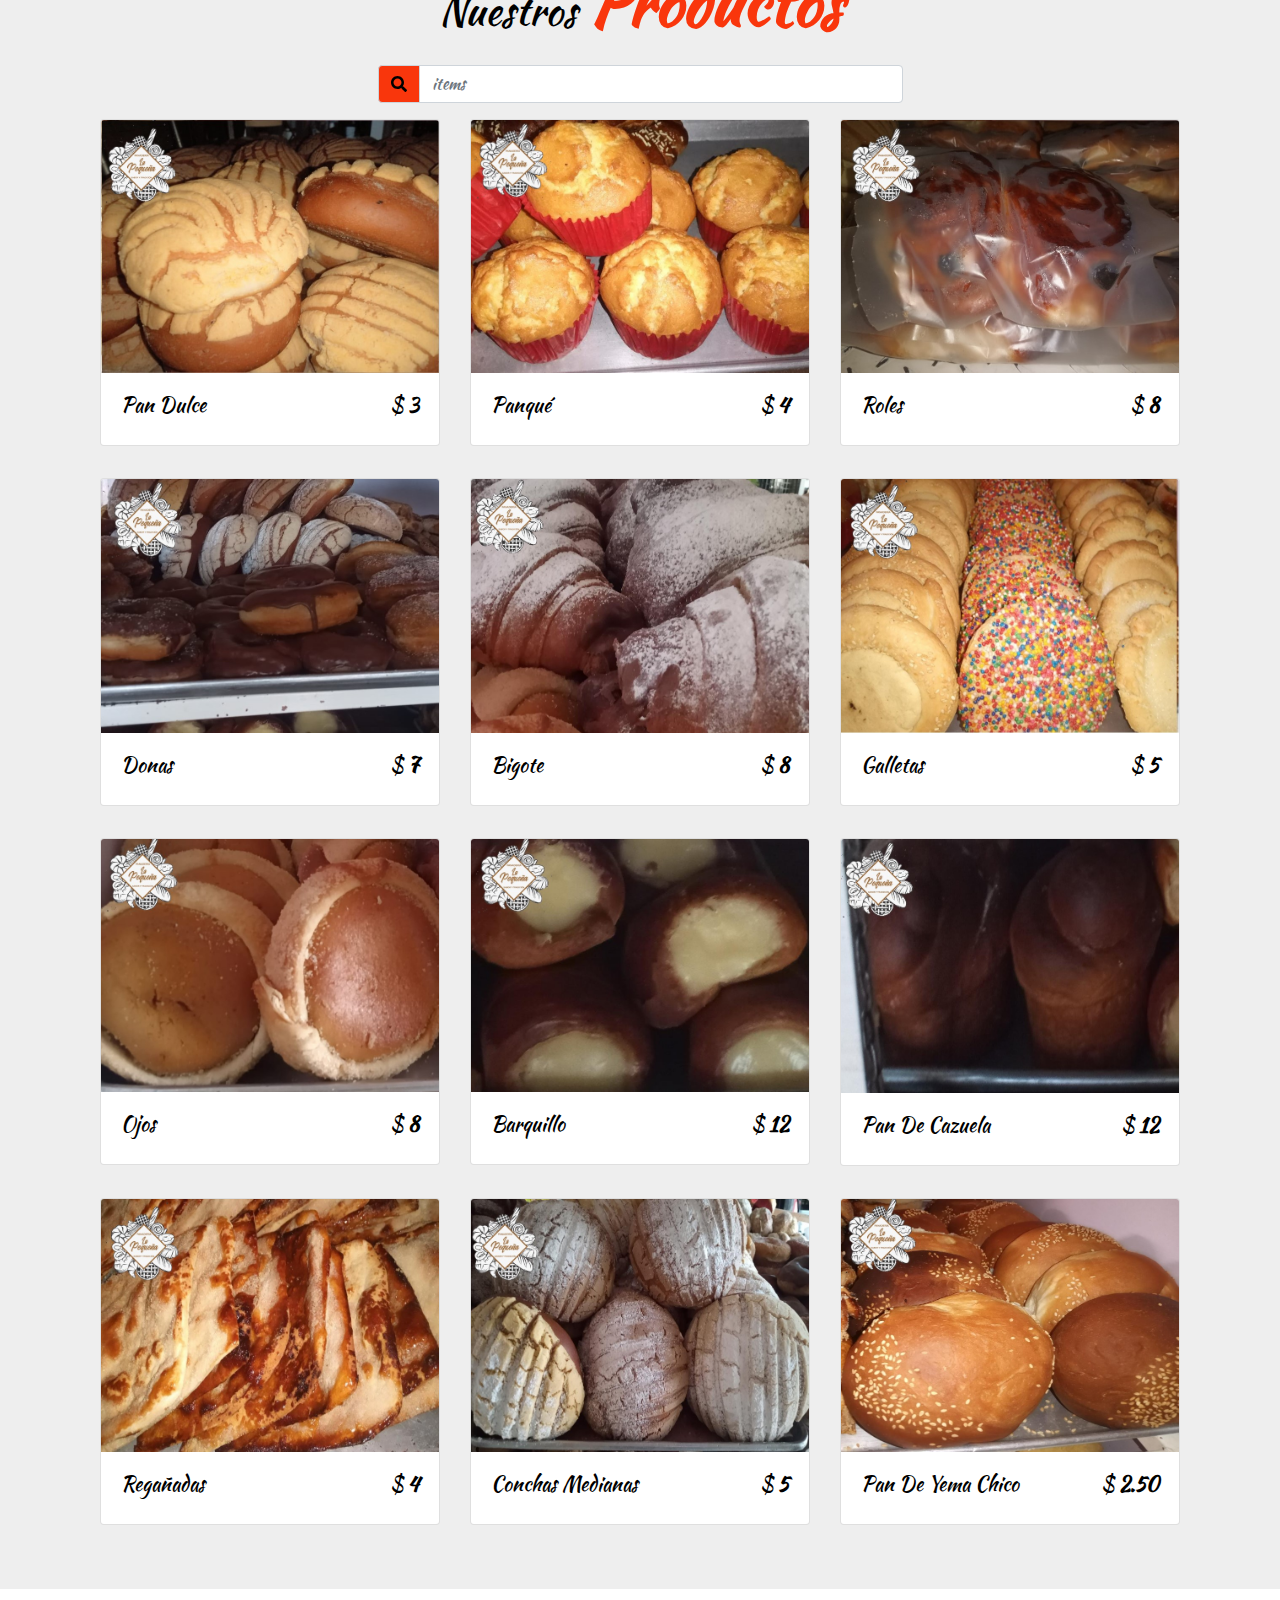
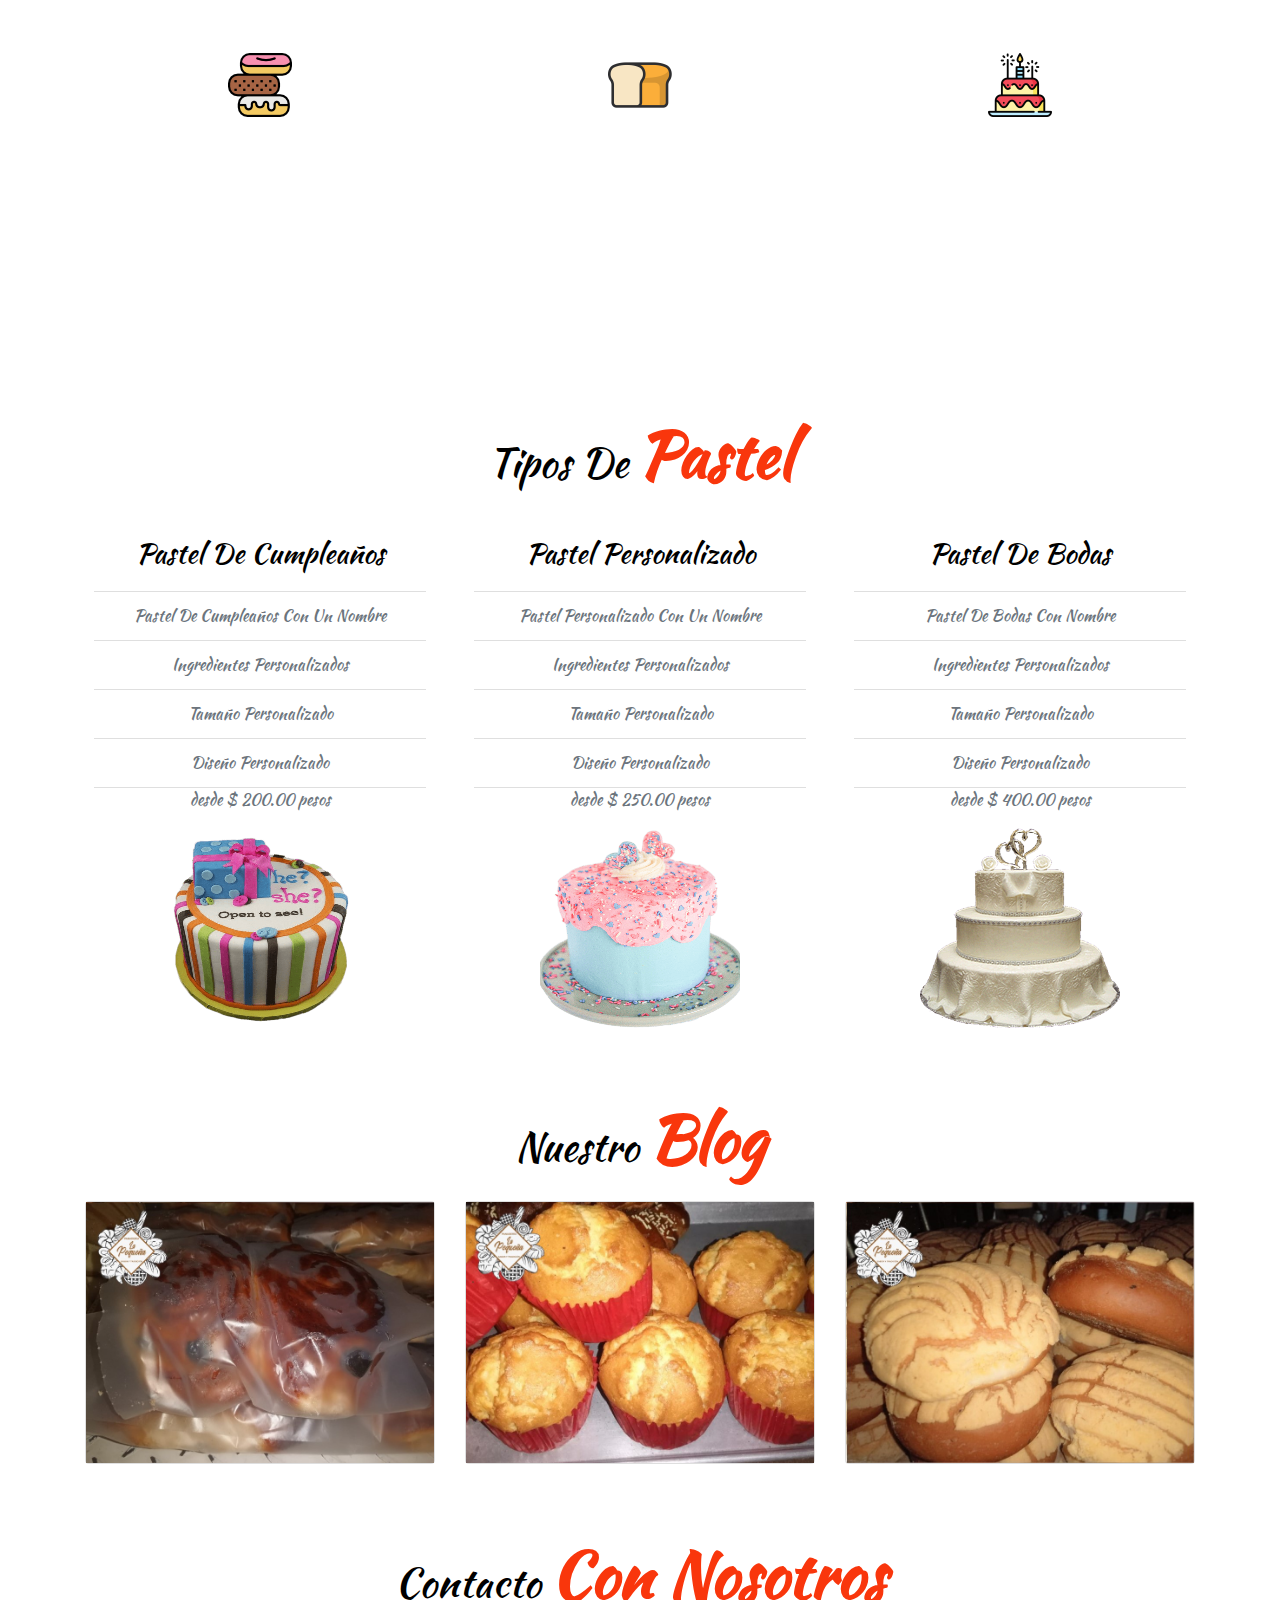
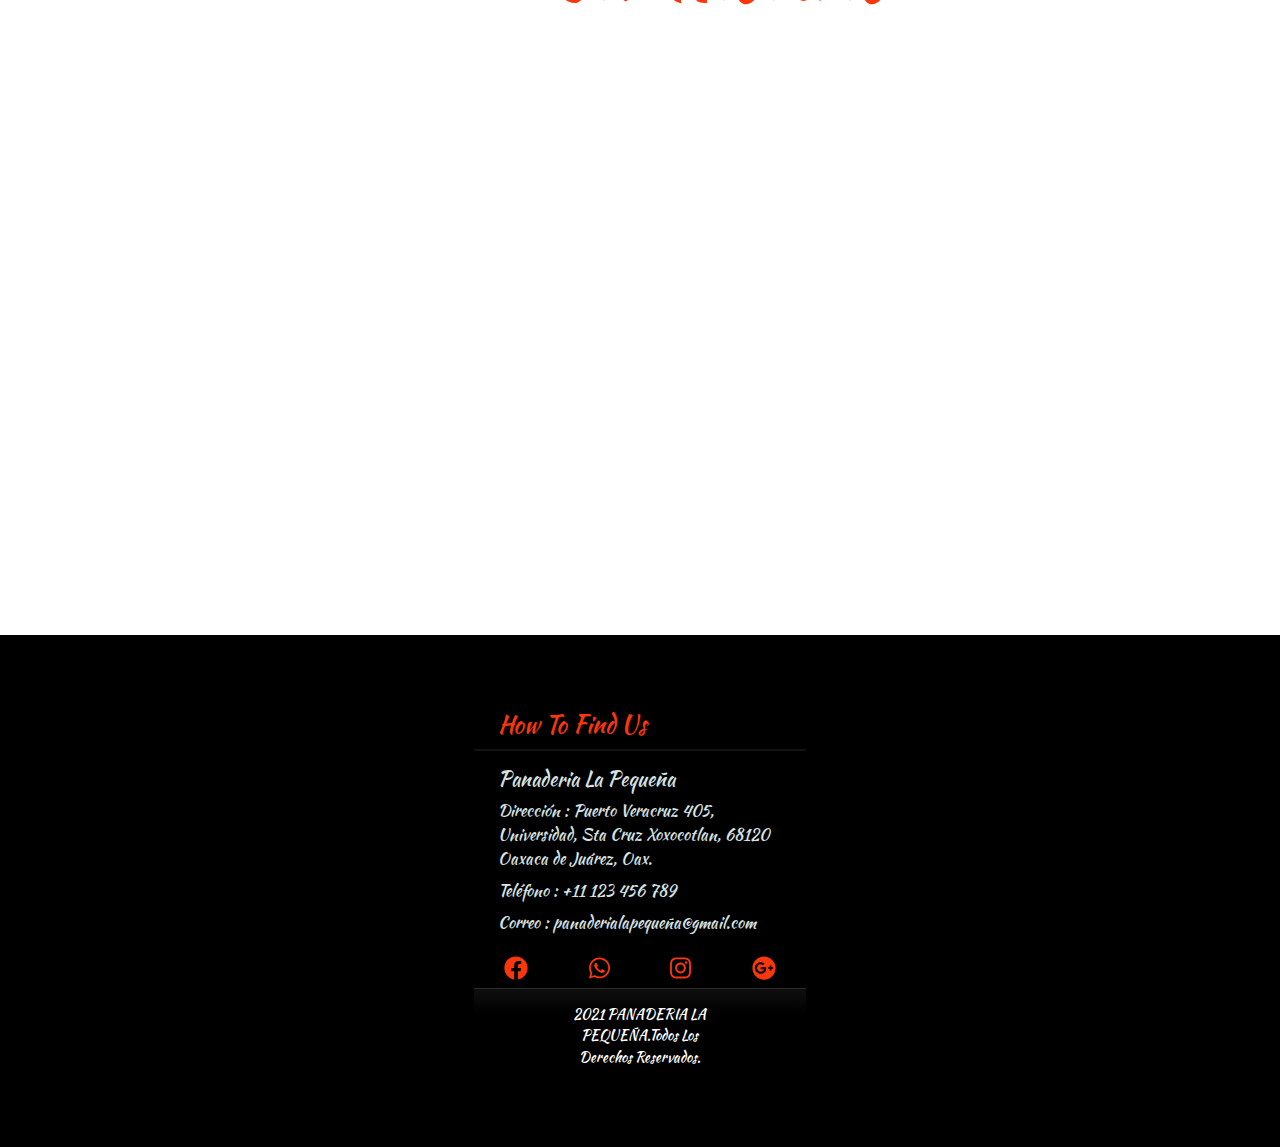
==== commit cfd9d6e4: "Quitar detalles" ====
--- a/index.html
+++ b/index.html
@@ -175,7 +175,7 @@
         <div class="row">
             <div class="col-10 col-md-6 mx-auto my-5">
                 <h1 class="text-capitalize"> Acerca <strong class="banner-title"> de Nosotros </strong></h1>
-                <p class="text-muted w-75 letter-space"> Es una panaderia con más de 10 años en el gusto de los clientes, ya que ofrecemos variedad de reposteria  al gusto del cliente y pan (dulce y salado). También hacemos pan de temporada. </p>
+                <p class="text-muted w-75 letter-space"> Es una panaderia con más de 10 años en el gusto de los clientes, ya que ofrecemos variedad de reposteria  al gusto del cliente, hacemos pan como dulce y salado. También hacemos pan de temporada. </p>
                 <div class="service-hour">
                     <h6 class="text-uppercase">Nuestro Horario de Atención</h6>
                     <p class="mb-0 text-capitalize text-muted">08:00 - 10:30 <strong>Lunes - Sabado</strong></p>
@@ -205,14 +205,6 @@
         <!--filter button-->
         <div class="row">
             <div class="col-md-12">
-                <!--filter buttons-->
-                <div id="filters" class="button-group text-center">
-                    <button class="btn btn-black text-uppercase m-2 active" data-filter="*">all</button>
-                    <button class="btn btn-black text-uppercase m-2" data-filter=".cake">cake</button>
-                    <button class="btn btn-black text-uppercase m-2" data-filter=".cupcake">cupcake</button>
-                    <button class="btn btn-black text-uppercase m-2" data-filter=".sweet">sweet</button>
-                    <button class="btn btn-black text-uppercase m-2" data-filter=".doughnut">doughnut</button>
-                </div>
                 <!--end of filter buttons-->
             </div>
         </div>
@@ -689,7 +681,7 @@
     <div class="container-fluid">
         <div class="row">
             <div class="col-8 mx-auto text-center">
-                <p class="mb-0 p-3 text-capitalize">all copyright reserved @2021.</p>
+                <p class="mb-0 p-3 text-capitalize"> 2021 PANADERIA LA PEQUEÑA.Todos los derechos reservados.</p>
             </div>
         </div>
     </div>
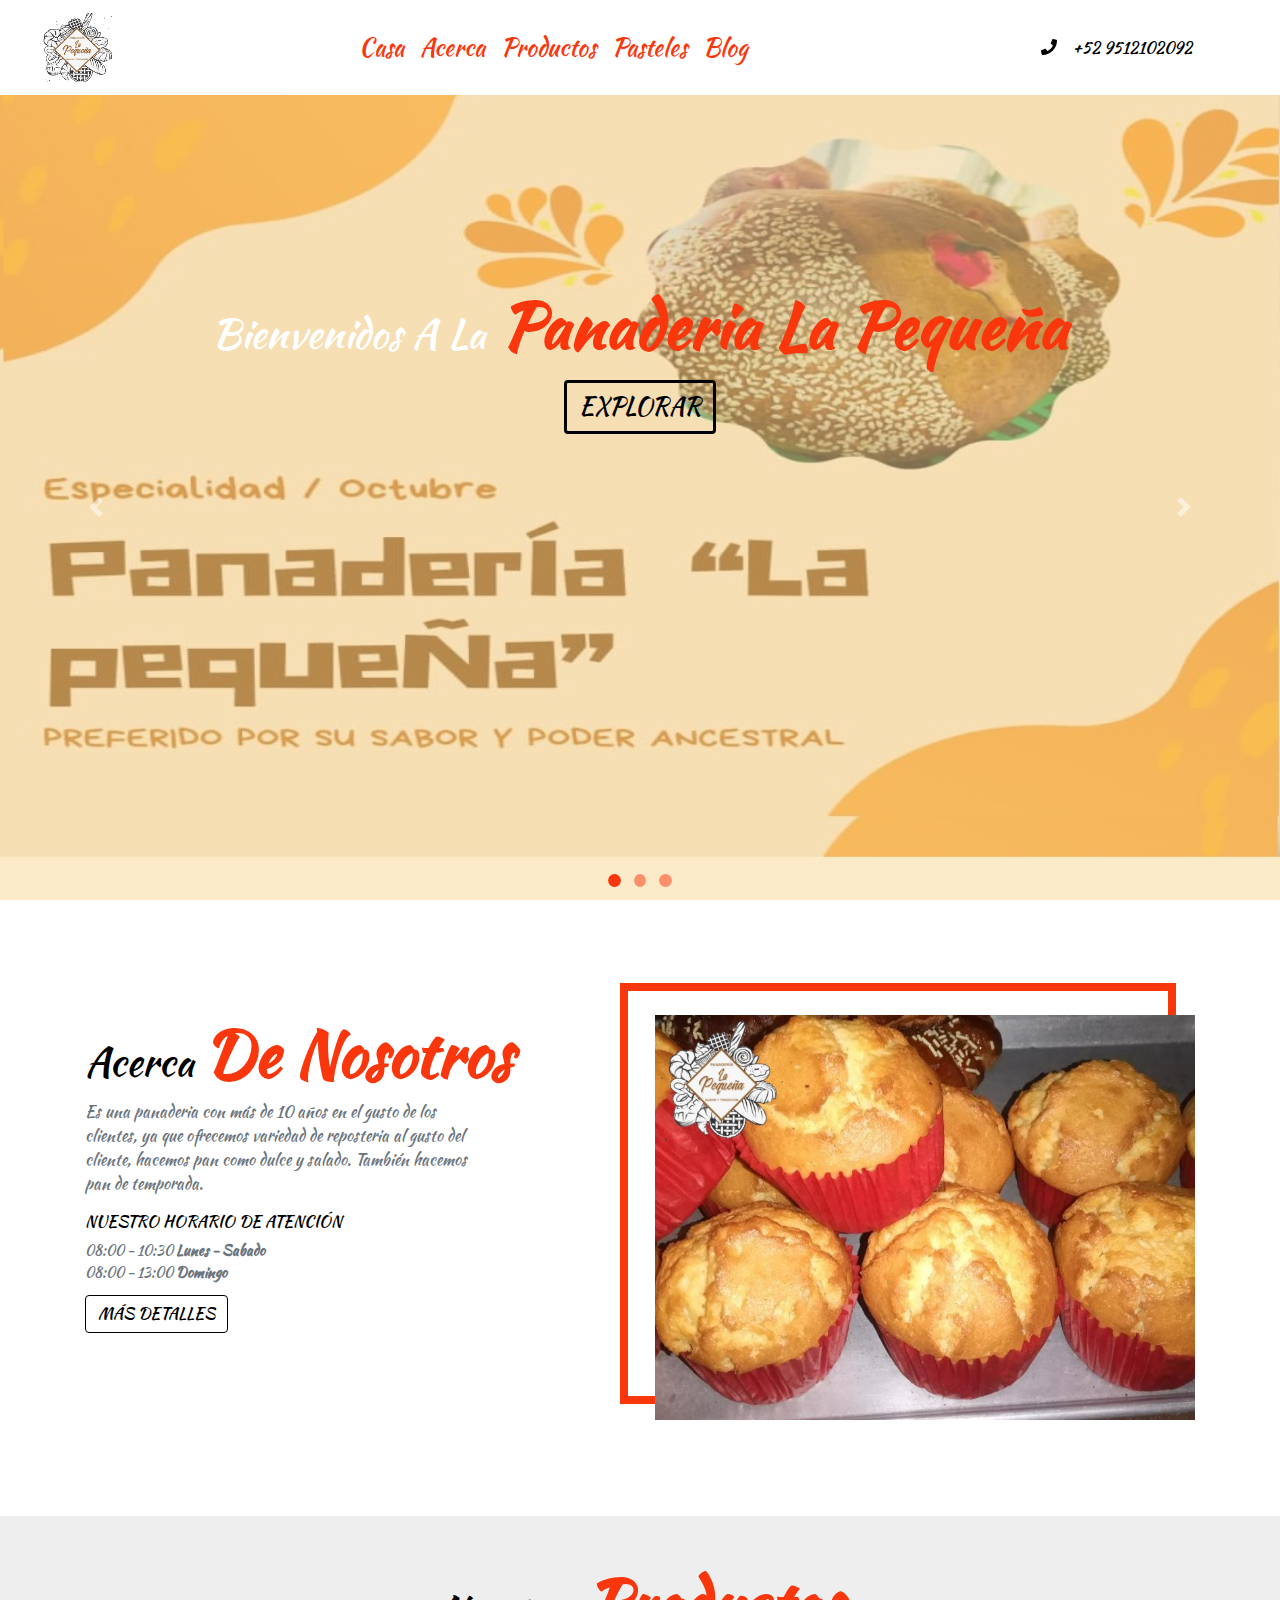
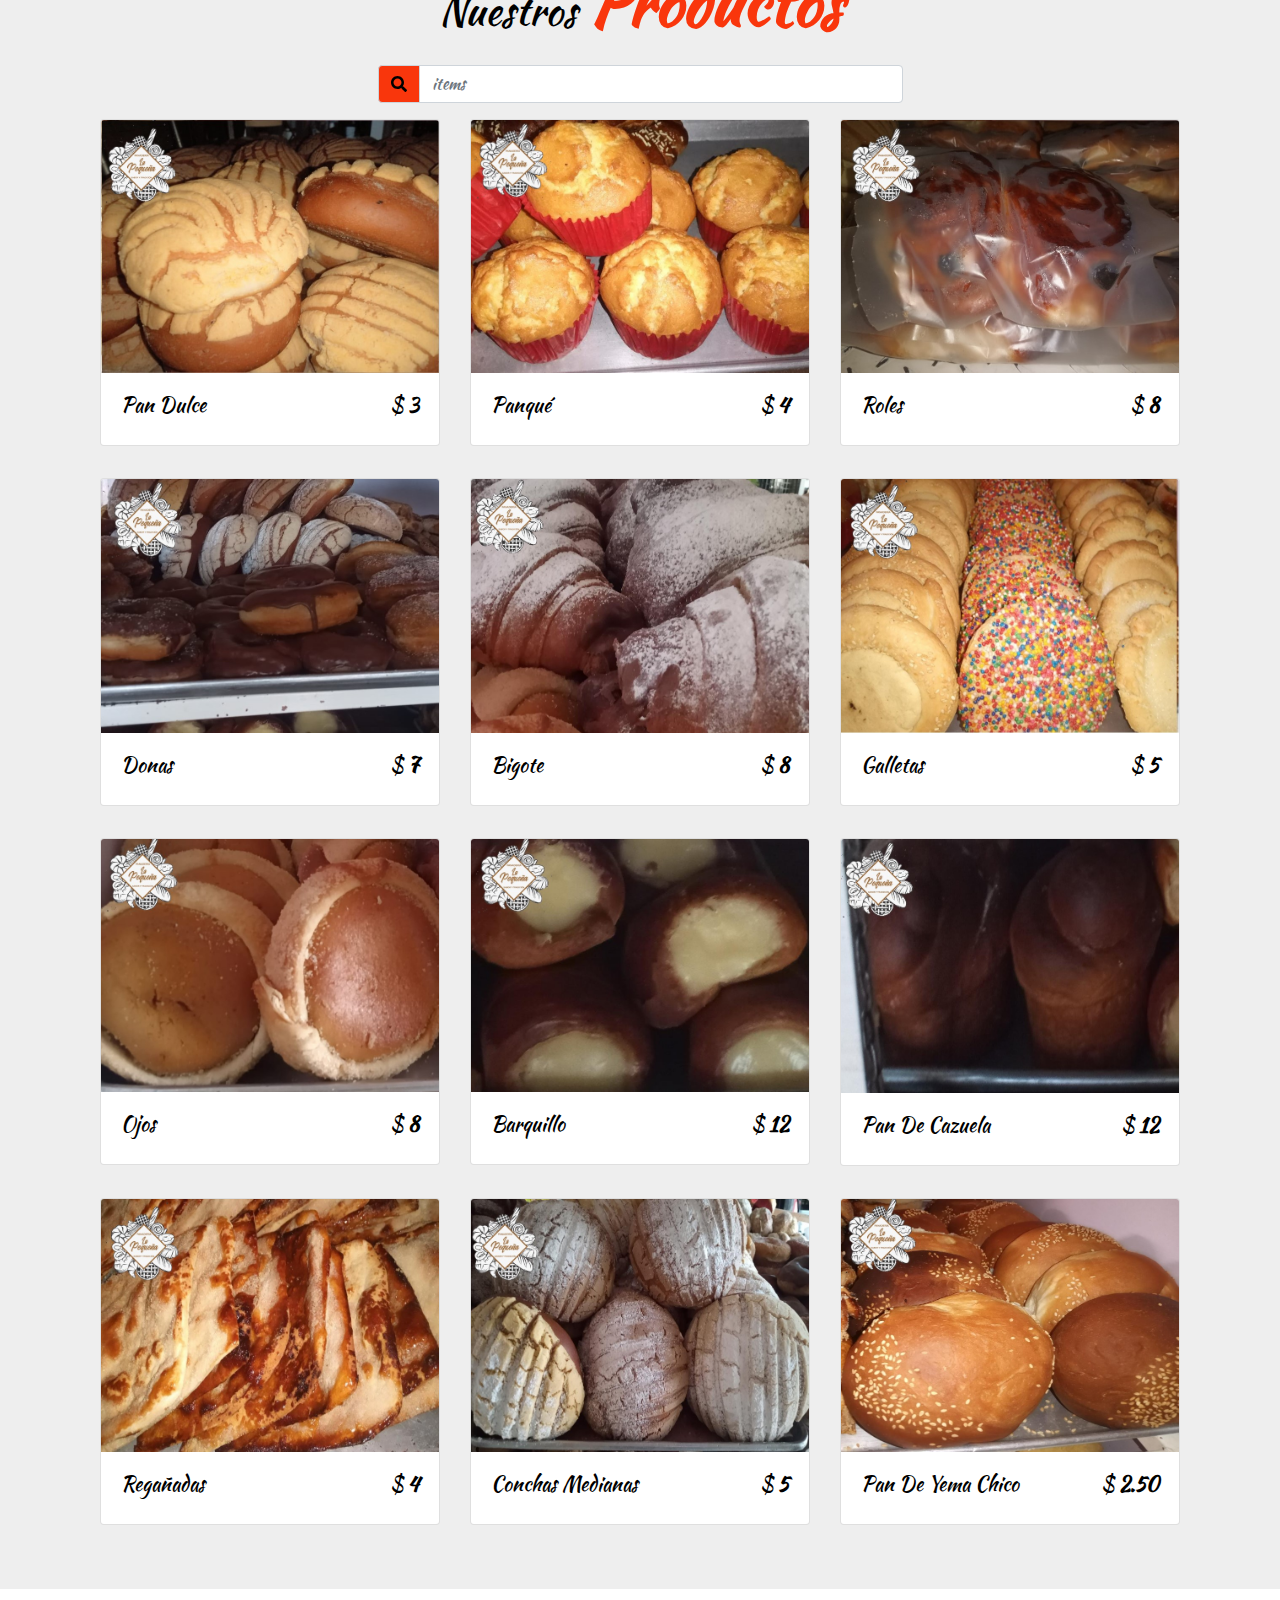
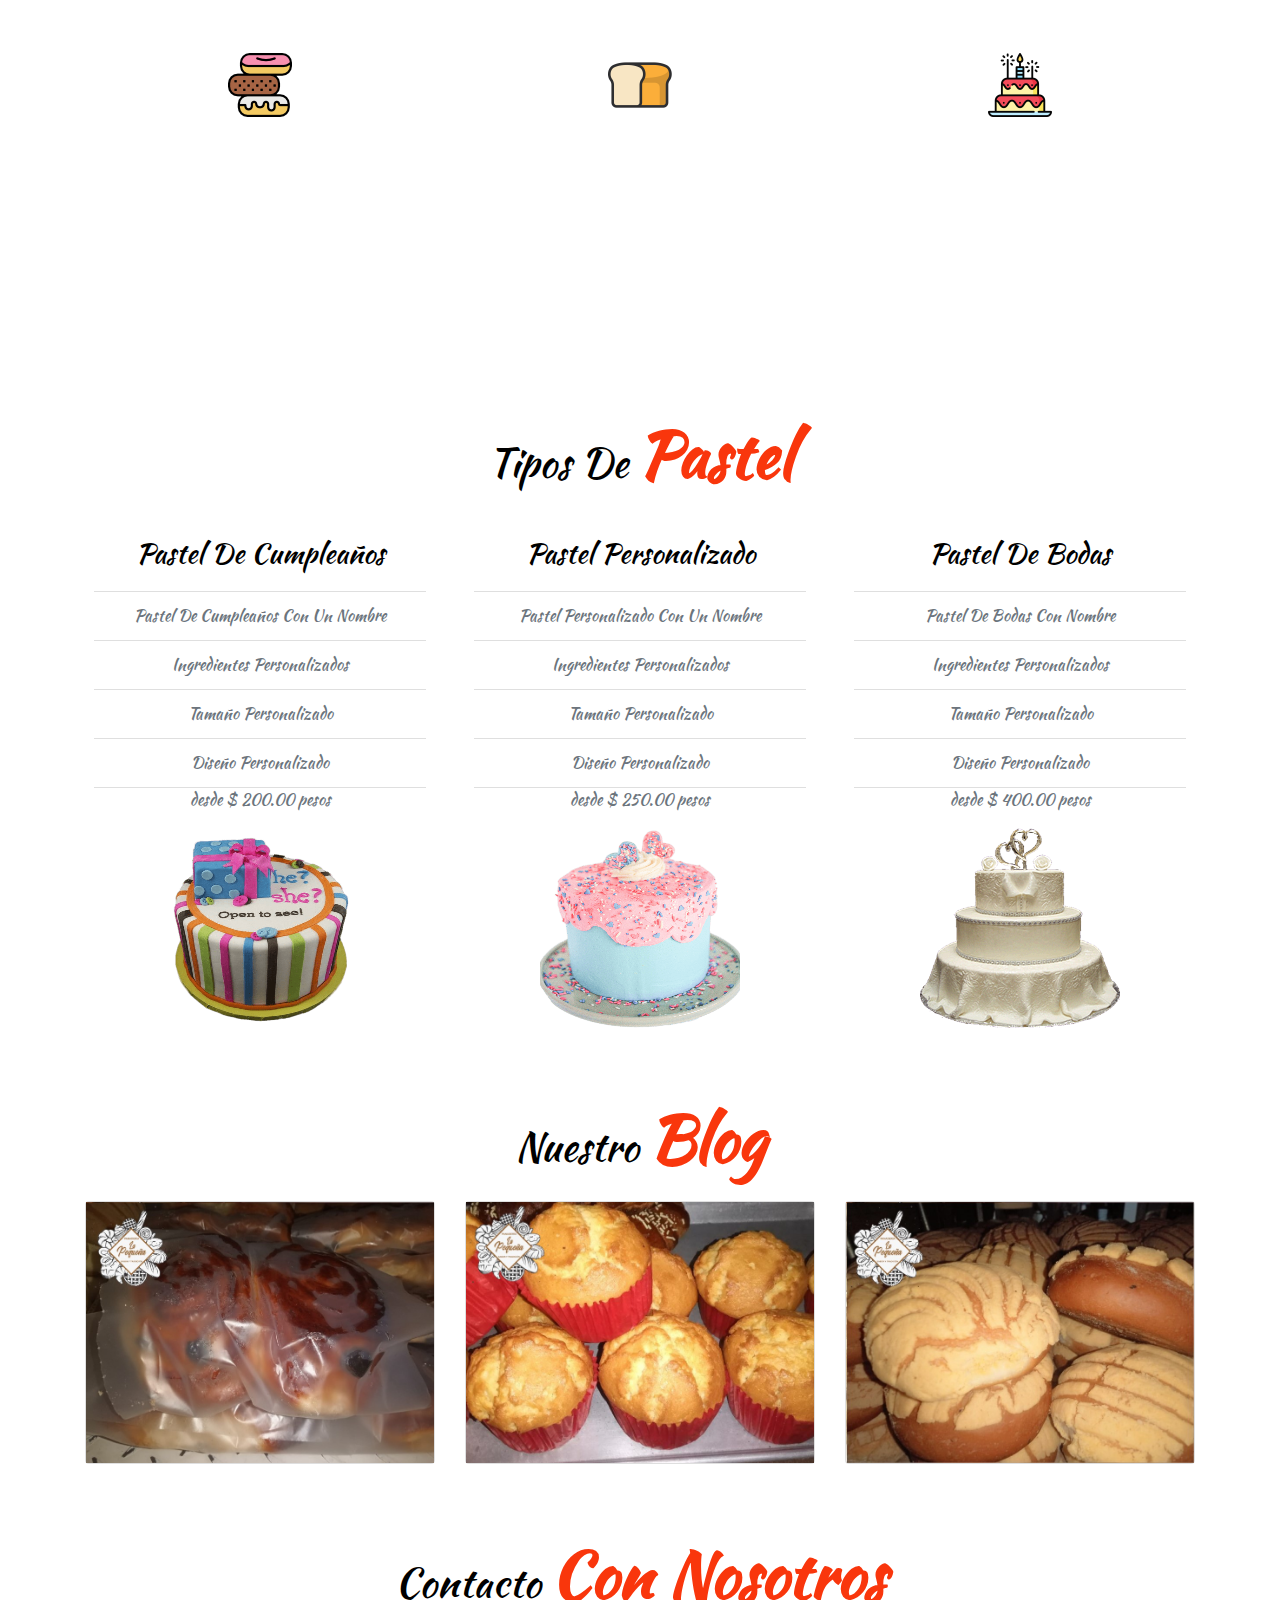
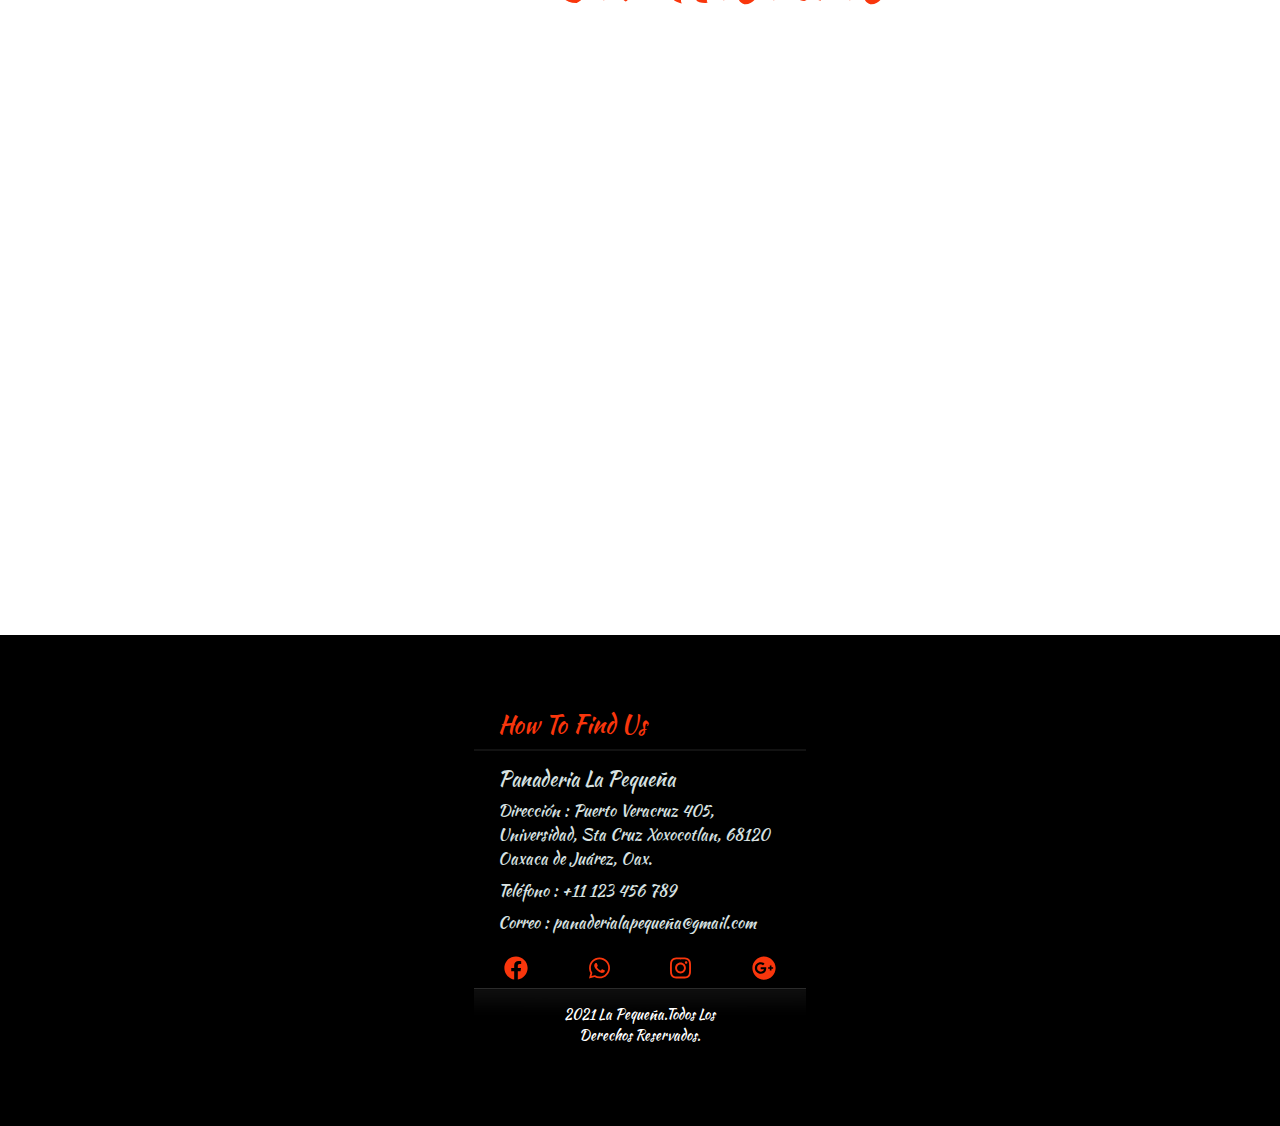
==== commit c4c148ce: "Derechos reservados" ====
--- a/index.html
+++ b/index.html
@@ -681,7 +681,7 @@
     <div class="container-fluid">
         <div class="row">
             <div class="col-8 mx-auto text-center">
-                <p class="mb-0 p-3 text-capitalize"> 2021 PANADERIA LA PEQUEÑA.Todos los derechos reservados.</p>
+                <p class="mb-0 p-3 text-capitalize"> 2021 La Pequeña.Todos los derechos reservados.</p>
             </div>
         </div>
     </div>
